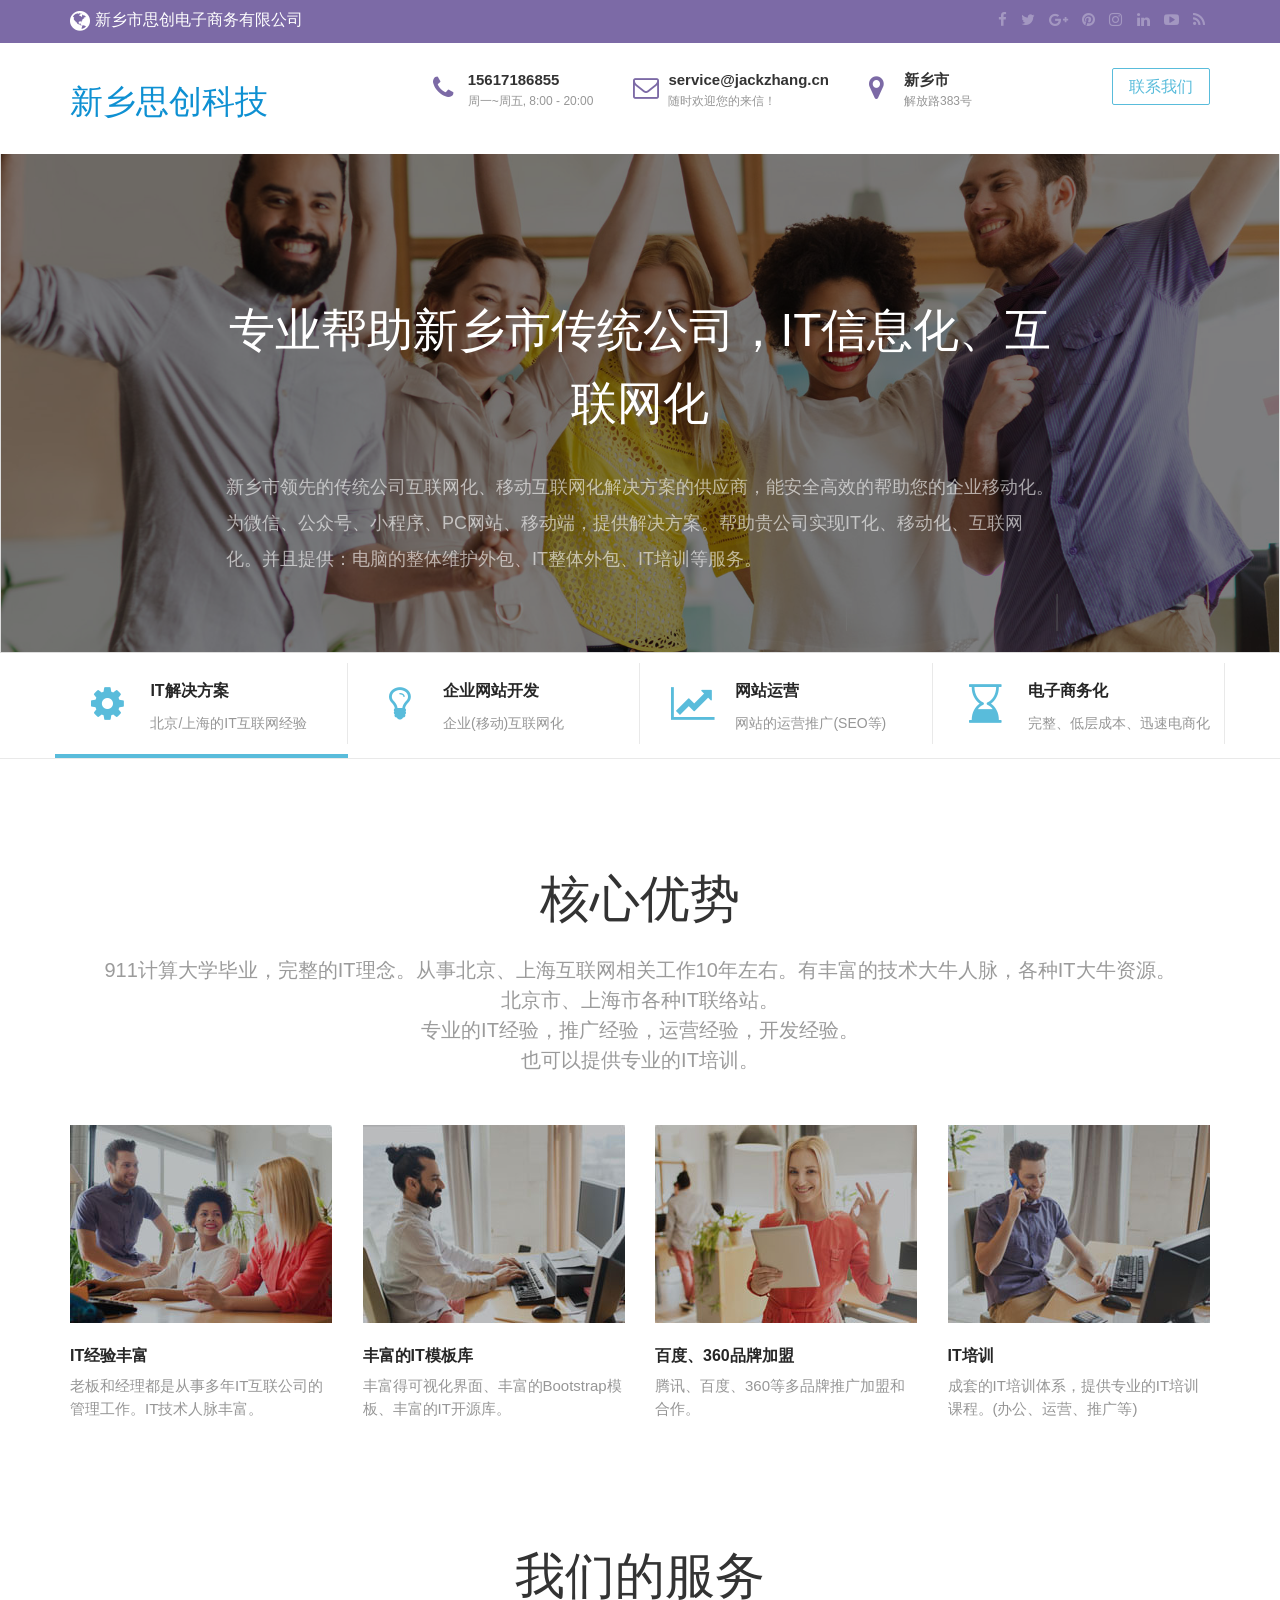
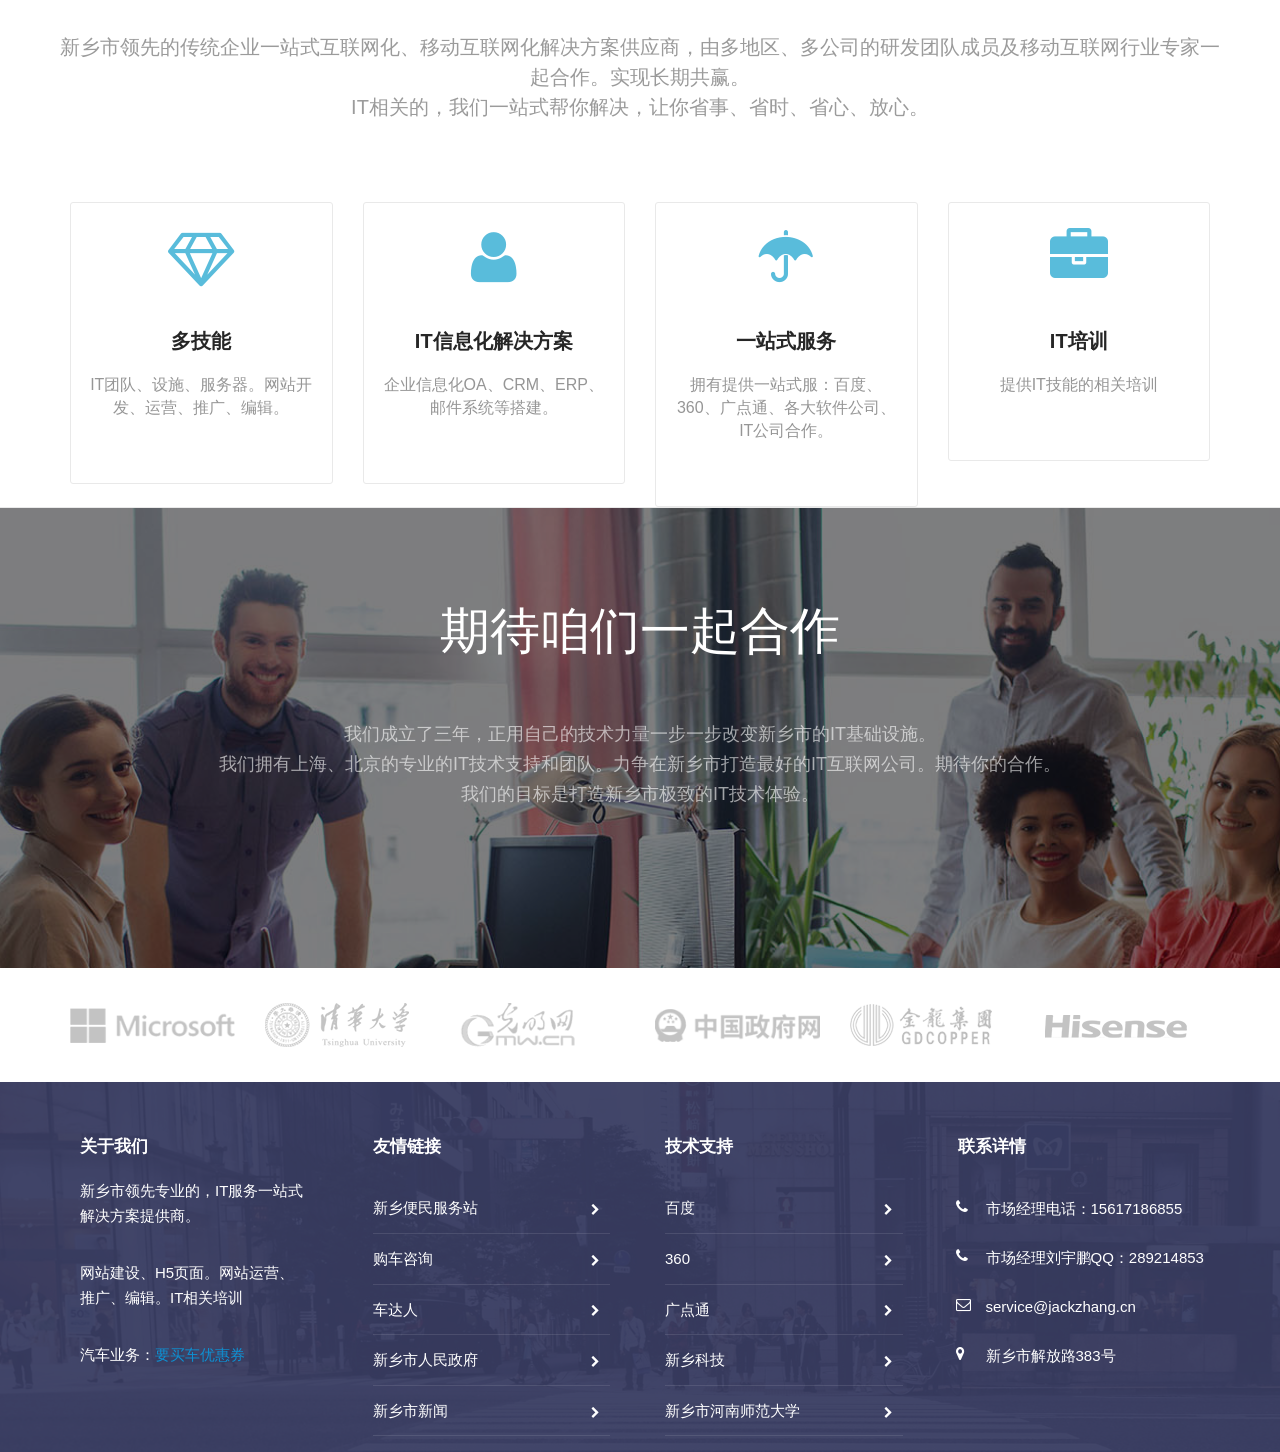
==== index.html @ 48d4a337 "a" ====
<!DOCTYPE html>
<html lang="en">
<head>
  <link rel="shortcut icon" href="assets/images/icon1.png">
  <link rel="Bookmark" href="assets/images/icon1.png">
  <meta charset="UTF-8">
  <meta name="viewport" content="width=device-width, initial-scale=1.0">
  <meta http-equiv="X-UA-Compatible" content="ie=edge">
  <title>新乡市思创电子商务有限公司-IT解决方案-系统维护-网站运营-微信公众号运营-微信小程序运行-新乡市推广-IT培训</title>
  <link rel="stylesheet" href="assets/css/amazeui.css" />
  <link rel="stylesheet" href="assets/css/common.min.css" />
  <link rel="stylesheet" href="assets/css/index.min.css" />
<meta name="keywords" content="新乡市思创电子商务有限公司,新乡市,系统维护,IT解决方案,公众号,小程序,新乡市推广,IT团队搭建,客服管理,网站运营,网站推广,电子商务,IT培训" />
<meta name="description" content="从事10年互联网行业，拥有上海、北京IT研发团队，负责新乡市的网站运营，推广，小程序，公众号的推广和运营及其开发，也可以帮助公司做一些IT的培训。新乡市的专业IT团队。欢迎各种商务合作。">
</head>
<body>
  <div class="layout">
    <!--===========layout-header================-->
    <div class="layout-header am-hide-sm-only">
      <!--topbar start-->
      <div class="topbar">
        <div class="container">
          <div class="am-g">
            <div class="am-u-md-3">
              <div class="topbar-left">
                <i class="am-icon-globe"></i>
                <div class="am-dropdown" data-am-dropdown>
                  <button class="am-btn am-btn-primary am-dropdown-toggle" data-am-dropdown-toggle>新乡市思创电子商务有限公司</button>
                </div>
              </div>
            </div>
            <div class="am-u-md-9">
              <div class="topbar-right am-text-right am-fr">
                <i class="am-icon-facebook"></i>
                <i class="am-icon-twitter"></i>
                <i class="am-icon-google-plus"></i>
                <i class="am-icon-pinterest"></i>
                <i class="am-icon-instagram"></i>
                <i class="am-icon-linkedin"></i>
                <i class="am-icon-youtube-play"></i>
                <i class="am-icon-rss"></i>
              </div>
            </div>
          </div>
        </div>
      </div>
      <!--topbar end-->


      <div class="header-box" data-am-sticky>
        <!--header start-->
          <div class="container">
            <div class="header">
              <div class="am-g">
                <div class="am-u-lg-2 am-u-sm-12">
                  <div class="logo">
                    <a href="" style="font-size:33px">新乡思创科技<img src="assets/images/logo.png" alt="" style="display:none" /></a>
                  </div>
                </div>
                <div class="am-u-md-10">
                  <div class="header-right am-fr">
                    <div class="header-contact">
                      <div class="header_contacts--item">
  											<div class="contact_mini">
  												<i style="color:#7c6aa6" class="contact-icon am-icon-phone"></i>
  												<strong>15617186855</strong>
  												<span>周一~周五, 8:00 - 20:00</span>
  											</div>
  										</div>
                      <div class="header_contacts--item">
  											<div class="contact_mini">
  												<i style="color:#7c6aa6" class="contact-icon am-icon-envelope-o"></i>
  												<strong>service@jackzhang.cn</strong>
  												<span>随时欢迎您的来信！</span>
  											</div>
  										</div>
                      <div class="header_contacts--item">
  											<div class="contact_mini">
  												<i style="color:#7c6aa6" class="contact-icon am-icon-map-marker"></i>
  												<strong>新乡市</strong>
  												<span>解放路383号</span>
  											</div>
  										</div>
                    </div>
                    <a href="html/contact.html" class="contact-btn">
                      <button type="button" class="am-btn am-btn-secondary am-radius">联系我们</button>
                    </a>
                  </div>
                </div>
              </div>
            </div>
          </div>
        <!--header end-->


        <!--nav start-->
        <div class="nav-contain" style="display:none">
          <div class="nav-inner">
            <ul class="am-nav am-nav-pills am-nav-justify">
              <li class=""><a href="./index.html">首页</a></li>
              <li>
                <a href="html/product3.html">服务内容</a>
              </li>
              <li><a href="html/example.html">客户案例</a></li>
              <li><a href="html/solution.html">解决方案</a></li>
              <li>
                <a href="html/news-content.html">公司动态</a>
              </li>
              <li><a href="html/about.html">关于我们</a></li>
              <li><a href="html/contact.html">联系我们</a></li>
            </ul>
          </div>
        </div>
        <!--nav end-->
      </div>
    </div>

    <!--mobile header start-->
    <div class="m-header">
      <div class="am-g am-show-sm-only">
        <div class="am-u-sm-2">
          <div class="menu-bars">
            <a href="#doc-oc-demo1" data-am-offcanvas="{effect: 'push'}"><i class="am-menu-toggle-icon am-icon-bars"></i></a>
            <!-- 侧边栏内容 -->
            <nav data-am-widget="menu" class="am-menu  am-menu-offcanvas1" data-am-menu-offcanvas >
            <a href="javascript: void(0)" class="am-menu-toggle"></a>

            <div class="am-offcanvas"  style="display:none">
              <div class="am-offcanvas-bar">
              <ul class="am-menu-nav am-avg-sm-1">
                  <li><a href="./index.html" class="" >首页</a></li>
                  <li class="am-parent">
                    <a href="html/product3.html">服务内容</a>
                  </li>
                  <li class=""><a href="html/example.html" class="" >客户案例</a></li>
                  <li class=""><a href="html/solution.html" class="" >解决方案</a></li>
                  <li class="am-parent"><a href="html/news-content.html" class="" >公司动态</a>
                  </li>
                  <li class=""><a href="html/about.html" class="" >关于我们</a></li>
                  <li class=""><a href="html/contact.html" class="" >联系我们</a></li>
                  <li class="am-parent">
                    <a href="" class="nav-icon nav-icon-globe" >新乡市思创电子商务有限公司</a>
                  </li>
                  <li class="nav-share-contain">
                    <div class="nav-share-links">
                      <i class="am-icon-facebook"></i>
                      <i class="am-icon-twitter"></i>
                      <i class="am-icon-google-plus"></i>
                      <i class="am-icon-pinterest"></i>
                      <i class="am-icon-instagram"></i>
                      <i class="am-icon-linkedin"></i>
                      <i class="am-icon-youtube-play"></i>
                      <i class="am-icon-rss"></i>
                    </div>
                  </li>
              </ul>

              </div>
            </div>
          </nav>

          </div>
        </div>
        <div class="am-u-sm-5 am-u-end">
          <div class="m-logo">
            <a href="">新乡市思创电子商务有限公司</a>
          </div>
        </div>
      </div>
    <!--mobile header end-->
    </div>




    <!--===========layout-container================-->
    <div class="layout-container">
      <div class="index-page">
        <div data-am-widget="tabs" class="am-tabs am-tabs-default">
          <div class="am-tabs-bd">
            <div data-tab-panel-0 class="am-tab-panel am-active">
              <div class="index-banner">
                <div class="index-mask">
                  <div class="container">
                    <div class="am-g">
                      <div class="am-u-md-10 am-u-sm-centered">
                        <h1 class="slide_simple--title">专业帮助新乡市传统公司，IT信息化、互联网化</h1>
                        <p class="slide_simple--text am-text-left">
												  新乡市领先的传统公司互联网化、移动互联网化解决方案的供应商，能安全高效的帮助您的企业移动化。为微信、公众号、小程序、PC网站、移动端，提供解决方案。帮助贵公司实现IT化、移动化、互联网化。并且提供：电脑的整体维护外包、IT整体外包、IT培训等服务。
											  </p>
                      </div>
                    </div>
                  </div>
                </div>
              </div>
            </div>
            <div data-tab-panel-1 class="am-tab-panel ">
              <div class="index-banner">
                <div class="index-mask">
                  <div class="container">
                    <div class="am-g">
                      <div class="am-u-md-10 am-u-sm-centered">
                        <h1 class="slide_simple--title">企业移动化的开发(网站、公众号、小程序)</h1>
                        <p class="slide_simple--text am-text-left">
												  专业提供：阿里云服务器的建设、PC网站的开发、微信公众号的开发、微信小程序的开发、移动网站(H5）的开发。IT服务器的维护和搭建。
											  </p>
                      </div>
                    </div>
                  </div>
                </div>
              </div>
            </div>
            <div data-tab-panel-2 class="am-tab-panel ">
              <div class="index-banner">
                <div class="index-mask">
                  <div class="container">
                    <div class="am-g">
                      <div class="am-u-md-10 am-u-sm-centered">
                        <h1 class="slide_simple--title">网站运营和推广</h1>
                        <p class="slide_simple--text am-text-left">
												  在新乡市我们可以为贵公司提供：网站运营、网站编辑、网站推广、SEO、广点通、百度SEM等网站运营和推广服务。也可以提供相关专人人员的外派服务。
											  </p>
                      </div>
                    </div>
                  </div>
                </div>
              </div>
            </div>
            <div data-tab-panel-3 class="am-tab-panel ">
              <div class="index-banner">
                <div class="index-mask">
                  <div class="container">
                    <div class="am-g">
                      <div class="am-u-md-10 am-u-sm-centered">
                        <h1 class="slide_simple--title">电子商务化</h1>
                        <p class="slide_simple--text am-text-left">
												  通过阿里云的资源，我们可以快速提供电子商务的解决方案和电子商务的实施。快速的是公司电子商务化。电子商务的任何问题都可以找到我们，帮你一键解决到底。（淘宝、天猫、口袋通等）
											  </p>
                      </div>
                    </div>
                  </div>
                </div>
              </div>
            </div>
          </div>

          <ul class="am-tabs-nav am-cf index-tab">
            <li class="am-active">
              <a href="[data-tab-panel-0] am-g">
                <div class="am-u-md-3 am-u-sm-3 am-padding-right-0">
                  <i class="am-icon-cog"></i>
                </div>
                <div class="school-item-right am-u-md-9 am-u-sm-9 am-text-left">
                  <strong class="promo_slider_nav--item_title">IT解决方案</strong>
                  <p class="promo_slider_nav--item_description">北京/上海的IT互联网经验</p>
                </div>
              </a>
            </li>
            <li class="a">
              <a href="[data-tab-panel-1] am-g">
                <div class="am-u-md-3 am-u-sm-3 am-padding-right-0">
                  <i class="am-icon-lightbulb-o"></i>
                </div>
                <div class="school-item-right am-u-md-9 am-u-sm-9 am-text-left">
                  <strong class="promo_slider_nav--item_title">企业网站开发</strong>
                  <p class="promo_slider_nav--item_description">企业(移动)互联网化</p>
                </div>
              </a>
            </li>
            <li class="">
              <a href="[data-tab-panel-2] am-g">
                <div class="am-u-md-3 am-u-sm-3 am-padding-right-0">
                  <i class="am-icon-line-chart"></i>
                </div>
                <div class="school-item-right am-u-md-9 am-u-sm-9 am-text-left">
                  <strong class="promo_slider_nav--item_title">网站运营</strong>
                  <p class="promo_slider_nav--item_description">网站的运营推广(SEO等)</p>
                </div>
              </a>
            </li>
            <li class="">
              <a href="[data-tab-panel-3] am-g">
                <div class="am-u-md-3 am-u-sm-3 am-padding-right-0">
                  <i class="am-icon-hourglass-end"></i>
                </div>
                <div class="school-item-right am-u-md-9 am-u-sm-9 am-text-left">
                  <strong class="promo_slider_nav--item_title">电子商务化</strong>
                  <p class="promo_slider_nav--item_description">完整、低层成本、迅速电商化</p>
                </div>
              </a>
            </li>
          </ul>
        </div>

      </div>
    </div>


    <div class="section">
      <div class="container">
        <div class="section--header">
					<h2 class="section--title">核心优势</h2>
					<p class="section--description">
						911计算大学毕业，完整的IT理念。从事北京、上海互联网相关工作10年左右。有丰富的技术大牛人脉，各种IT大牛资源。
            <br>北京市、上海市各种IT联络站。
						<br>专业的IT经验，推广经验，运营经验，开发经验。
            <br>也可以提供专业的IT培训。
					</p>
				</div>

        <!--index-container start-->
        <div class="index-container">
          <div class="am-g">
            <div class="am-u-md-3">
              <div class="features_item">
								<img src="assets/images/index/f01.jpg" alt="">
								<h3 class="features_item--title">IT经验丰富</h3>
								<p class="features_item--text">
									老板和经理都是从事多年IT互联公司的管理工作。IT技术人脉丰富。
								</p>
							</div>
            </div>
            <div class="am-u-md-3">
              <div class="features_item">
								<img src="assets/images/index/f02.jpg" alt="">
								<h3 class="features_item--title">丰富的IT模板库</h3>
								<p class="features_item--text">
									丰富得可视化界面、丰富的Bootstrap模板、丰富的IT开源库。
								</p>
							</div>
            </div>
            <div class="am-u-md-3">
              <div class="features_item">
								<img src="assets/images/index/f03.jpg" alt="">
								<h3 class="features_item--title">百度、360品牌加盟</h3>
								<p class="features_item--text">
									腾讯、百度、360等多品牌推广加盟和合作。
							</div>
            </div>
            <div class="am-u-md-3">
              <div class="features_item">
								<img src="assets/images/index/f04.jpg" alt="">
								<h3 class="features_item--title">IT培训</h3>
								<p class="features_item--text">
									成套的IT培训体系，提供专业的IT培训课程。(办公、运营、推广等)
								</p>
							</div>
            </div>
          </div> 

        </div>
        <!--index-container end-->
      </div>
    </div>

  </div>


  <div class="section"  style="border-bottom: 1px solid #e9e9e9;padding:0px">
    <div class="container">
      <div class="section--header">
        <h2 class="section--title">我们的服务</h2>
        <p class="section--description">
          新乡市领先的传统企业一站式互联网化、移动互联网化解决方案供应商，由多地区、多公司的研发团队成员及移动互联网行业专家一起合作。实现长期共赢。
          <br>IT相关的，我们一站式帮你解决，让你省事、省时、省心、放心。
        </p>
      </div>

      <!--index-container start-->
      <div class="index-container">
        <div class="am-g">
          <div class="am-u-md-3">
            <div class="service_item">
              <i class="service_item--icon am-icon-diamond"></i>
              <h3 class="service_item--title">多技能</h3>
              <div class="service_item--text">
								<p>IT团队、设施、服务器。网站开发、运营、推广、编辑。</p>
							</div>
            </div>
          </div>

          <div class="am-u-md-3">
            <div class="service_item">
              <i class="service_item--icon am-icon-user"></i>
              <h3 class="service_item--title">IT信息化解决方案</h3>
              <div class="service_item--text">
								<p>企业信息化OA、CRM、ERP、邮件系统等搭建。</p>
							</div>
            </div>
          </div>

          <div class="am-u-md-3">
            <div class="service_item">
              <i class="service_item--icon am-icon-umbrella"></i>
              <h3 class="service_item--title">一站式服务</h3>
              <div class="service_item--text">
								<p>拥有提供一站式服：百度、360、广点通、各大软件公司、IT公司合作。</p>
							</div>
            </div>
          </div>

          <div class="am-u-md-3">
            <div class="service_item">
              <i class="service_item--icon am-icon-briefcase"></i>
              <h3 class="service_item--title">IT培训</h3>
              <div class="service_item--text">
								<p>提供IT技能的相关培训</p>
							</div>
            </div>
          </div>
        </div>
      </div>
      <!--index-container end-->
    </div>
  </div>


  <div class="section promo_banner-container">
    <!--index-container start-->
    <div class="promo_banner-box">
      <div class="container">
        <h2 class="promo_banner--title">期待咱们一起合作</h2>
        <p class="promo_banner--text">
					我们成立了三年，正用自己的技术力量一步一步改变新乡市的IT基础设施。
					<br> 我们拥有上海、北京的专业的IT技术支持和团队。力争在新乡市打造最好的IT互联网公司。期待你的合作。
					<br> 我们的目标是打造新乡市极致的IT技术体验。
      </div>
    </div>
    <!--index-container end-->
  </div>



  <!--customer-logo start-->
    <div class="customer-logo">
      <div class="container">
        <div class="am-g">
          <div class="am-u-md-2 am-u-sm-4 customer-box">
            <a href="javascript:void(0)">
              <img class="normal-logo" src="assets/images/index/customer_logo_Microsoft.png" alt="" />
              <img class="am-active"  alt=""src="assets/images/index/customer_logo_Microsoft_active.png" alt="" />
            </a>
          </div>
          <div class="am-u-md-2 am-u-sm-4 customer-box">
            <a href="javascript:void(0)">
              <img class="normal-logo" src="assets/images/index/customer_logo_qhdx.png" alt="" />
              <img class="am-active" src="assets/images/index/customer_logo_qhdx_active.png" alt="" />
            </a>
          </div>
          <div class="am-u-md-2 am-u-sm-4 customer-box">
            <a href="javascript:void(0)">
              <img class="normal-logo" src="assets/images/index/customer_logo_gmw.png" alt="" />
              <img class="am-active" src="assets/images/index/customer_logo_gmw_active.png" alt="" />
            </a>
          </div>
          <div class="am-u-md-2 am-u-sm-4 customer-box">
            <a href="javascript:void(0)">
              <img class="normal-logo" src="assets/images/index/customer_logo_gov.png" alt="" />
              <img class="am-active" src="assets/images/index/customer_logo_gov_active.png" alt="" />
            </a>
          </div>
          <div class="am-u-md-2 am-u-sm-4 customer-box">
            <a href="javascript:void(0)">
              <img class="normal-logo" src="assets/images/index/customer_logo_jl.png" alt="" />
              <img class="am-active" src="assets/images/index/customer_logo_jl_active.png" alt="" />
            </a>
          </div>
          <div class="am-u-md-2 am-u-sm-4 customer-box">
            <a href="javascript:void(0)">
              <img class="normal-logo" src="assets/images/index/customer_logo_hx.png" alt="" />
              <img class="am-active" src="assets/images/index/customer_logo_hx_active.png" alt="" />
            </a>
          </div>
        </div>
      </div>
    </div>
  <!--customer-logo end-->


  <!--===========layout-footer================-->
  <div class="layout-footer">
    <div class="footer">
      <div style="background-color:#383d61" class="footer--bg"></div>
      <div class="footer--inner">
        <div class="container">
          <div class="footer_main">
            <div class="am-g">
              <div class="am-u-md-3 ">
                <div class="footer_main--column">
                  <strong class="footer_main--column_title">关于我们</strong>
                  <div class="footer_about">
                      <p class="footer_about--text">
                        新乡市领先专业的，IT服务一站式解决方案提供商。
                      </p>
                      <p class="footer_about--text">
                        网站建设、H5页面。网站运营、推广、编辑。IT相关培训
                      </p>
                      <p class="footer_about--text">
                        汽车业务：<a href="index3.html">要买车优惠券</a>
                      </p>
                    </div>
                </div>
              </div>

              <div class="am-u-md-3 ">
                <div class="footer_main--column">
                  <strong class="footer_main--column_title">友情链接</strong>
                  <ul class="footer_navigation">
                    <li class="footer_navigation--item"><a href="http://xinxiang.songqianle.cn/" class="footer_navigation--link">新乡便民服务站</a></li>
                    <li class="footer_navigation--item"><a href="http://www.yijiandaifahuo.com/" class="footer_navigation--link">购车咨询</a></li>
                    <li class="footer_navigation--item"><a href="http://www.songqianle.cn/" class="footer_navigation--link">车达人</a></li>
                    <li class="footer_navigation--item"><a href="http://www.xinxiang.gov.cn/" class="footer_navigation--link">新乡市人民政府</a></li>
                    <li class="footer_navigation--item"><a href="http://www.xxrb.com.cn/" class="footer_navigation--link">新乡市新闻</a></li>
                  </ul>
                </div>
              </div>

              <div class="am-u-md-3 ">
                <div class="footer_main--column">
                  <strong class="footer_main--column_title">技术支持</strong>
                  <ul class="footer_navigation">
                    <li class="footer_navigation--item"><a href="www.baidu.com" class="footer_navigation--link">百度</a></li>
                    <li class="footer_navigation--item"><a href="www.360.cn" class="footer_navigation--link">360</a></li>
                    <li class="footer_navigation--item"><a href="http://e.qq.com" class="footer_navigation--link">广点通</a></li>
                    <li class="footer_navigation--item"><a href="http://www.xxkj.gov.cn/" class="footer_navigation--link">新乡科技</a></li>
                    <li class="footer_navigation--item"><a href="http://www.henannu.edu.cn/" class="footer_navigation--link">新乡市河南师范大学</a></li>
                  </ul>
                </div>
              </div>

              <div class="am-u-md-3 ">
                <div class="footer_main--column">
                  <strong class="footer_main--column_title">联系详情</strong>
                  <ul class="footer_contact_info">
                    <li class="footer_contact_info--item"><i class="am-icon-phone"></i><span>市场经理电话：15617186855</span></li>
                    <li class="footer_contact_info--item"><i class="am-icon-phone"></i><span>市场经理刘宇鹏QQ：289214853</span></li>
                    <li class="footer_contact_info--item"><i class="am-icon-envelope-o"></i><span>service@jackzhang.cn</span></li>
                    <li class="footer_contact_info--item"><i class="am-icon-map-marker"></i><span>新乡市解放路383号</span></li>
                  </ul>
                </div>
              </div>
            </div>
          </div>
        </div>
      </div>
    </div>
  </div>
  <script src="assets/js/jquery-2.1.0.js" charset="utf-8"></script>
  <script src="assets/js/amazeui.js" charset="utf-8"></script>
  <script src="assets/js/common.js" charset="utf-8"></script>
  <audio src="./bgm.mp3" loop autoplay preload="auto"/>

</body>

</html>
---- assets/css/common.min.css ----
@media (min-width:1200px){.container{width:1170px!important;margin:0 auto}}.header-box{background:#fff}.topbar{width:100%;background-color:#7c6aa6}.topbar .container .am-g{padding:3px 0;font-size:15px;color:#fff}.topbar .container .am-g .topbar-left{font-size:15px}.topbar .container .am-g .topbar-left .am-icon-globe{font-size:23px}.topbar .container .am-g .topbar-left .am-btn-primary{color:#fff;background-color:#7c6aa6;border-color:#7c6aa6}.topbar .container .am-g .topbar-left .am-btn{padding:0;line-height:1;margin-top:-10px}.topbar .container .am-g .topbar-right{line-height:34px;width:75%}.topbar .container .am-g .topbar-right i{opacity:.3;margin:0 5px}.topbar .container .am-g .topbar-right a{color:#fff;font-size:14px;margin:4px}.topbar .container .am-g .topbar-right a:nth-of-type(1){margin-left:20px}@media screen and (max-width:640px){.m-header .m-logo{width:150px;margin:8px auto}.m-header .m-logo img{width:150px;margin:0 auto}.m-header .am-offcanvas-bar{width:320px;background:#383d61}.m-header .am-icon-bars{font-size:30px;color:#262626}.m-header{padding:10px 0;background:#fFF}.am-menu-offcanvas1 .am-menu-nav>li>a:focus,.m-header .am-menu-offcanvas1 .am-menu-nav>.am-open>a,.m-header .am-menu-offcanvas1 .am-menu-nav>li>a:hover{background-color:#383d61!important;color:#fff;outline:0}.m-header .am-menu-offcanvas1 .am-menu-sub{background-color:#383d61!important}.m-header .am-menu-sub{padding:0}.m-header .am-menu-sub li{border-top:1px solid rgba(0,0,0,.3);-webkit-box-shadow:inset 0 1px 0 rgba(255,255,255,.05);box-shadow:inset 0 1px 0 rgba(255,255,255,.05);text-shadow:0 1px 0 rgba(0,0,0,.5);padding-left:36px}.m-header .am-menu-offcanvas1 .am-menu-nav>li>a{color:#fff}.m-header .am-menu-sub li a{color:rgba(255,255,255,.3);text-shadow:none!important}.m-header .nav-icon::before{margin-left:-14px;margin-right:5px}.m-header .nav-icon-globe::before{content:"\f0ac"}.m-header .nav-share-contain{height:44px;line-height:44px;text-indent:9px;padding:0;position:relative;color:#ccc;border-top:1px solid rgba(0,0,0,.3);-webkit-box-shadow:inset 0 1px 0 rgba(255,255,255,.05);box-shadow:inset 0 1px 0 rgba(255,255,255,.05);text-shadow:0 1px 0 rgba(0,0,0,.5)}}.header{padding:25px 0}.header .logo{padding-top:8px}.header .logo img{width:150px}.header .header-right{text-align:center}.header .header-right .header-contact{float:left;text-align:center;padding:0 100px 0 0}.header .header-right .header-contact .header_contacts--item{float:left;vertical-align:middle}.header .header-right .header-contact .header_contacts--item .contact_mini{position:relative;padding:0 40px 0 35px}.header .header-right .header-contact .header_contacts--item .contact_mini strong{display:block;font-size:15px;font-weight:600;text-align:left}.header .header-right .header-contact .header_contacts--item .contact_mini .contact-icon{font-size:26px;position:absolute;top:50%;transform:translate(0,-50%);left:0}.header .header-right .header-contact .header_contacts--item .contact_mini span{font-size:12px;color:#969696;display:block;text-align:left}.header .header-right .contact-btn{float:right}.header .header-right .contact-btn .am-btn-secondary{color:#59bcdb;background-color:#fff;border-color:#59bcdb}.header .header-right .contact-btn .am-btn-secondary:hover{background-color:#59bcdb;color:#fff}.nav-contain{width:100%;border-top:1px solid #e9e9e9;box-shadow:0 1px 3px #e9e9e9}.nav-contain .nav-inner{max-width:1140px;margin:0 auto}.nav-contain .nav-inner .am-nav li{padding:25px 10px;list-style:none;position:relative}.nav-contain .nav-inner .am-nav li:hover .sub-menu{display:block}.nav-contain .nav-inner .am-nav li .sub-menu{display:none;padding-left:0;position:absolute;box-shadow:0 0 7px rgba(0,0,0,.15);top:100%;left:6px;z-index:1000!important;background:#fff;border-radius:0 0 3px 3px;margin:0}.nav-contain .nav-inner .am-nav li .sub-menu .menu-item{min-width:160px;border-top:1px solid #eaeaea;position:relative;padding:15px 10px}.nav-contain .nav-inner .am-nav li .sub-menu .menu-item a{display:block;padding:0 20px}.nav-contain .nav-inner .am-nav li a{color:#333;padding:0}.nav-contain .nav-inner .am-nav li a:hover{color:#6975a6;background:#fff}@font-face{font-family:fontawesome;src:url(../fonts/fontawesome-webfont.ttf),url(../fonts/fontawesome-webfont.woff)}.page-header{text-align:center;padding:80px 0 92px;font-weight:300;background:url(../images/pattern-dark.png) #383d61}.page-header .page-header-title{font-size:60px;color:#fff;font-weight:400}.breadcrumb-box{border-bottom:1px solid #e9e9e9}.breadcrumb-box .am-breadcrumb{padding:16px 0 0;margin-bottom:1rem}.breadcrumb-box .am-breadcrumb li a{font-size:14px;color:#262626}.breadcrumb-box .am-breadcrumb .am-active{color:##6975a6}.section{padding:100px 0}.section .section--header .section--title{font-size:50px;font-weight:300;text-align:center}.section .section--header .section--description{font-size:20px;line-height:30px;color:#9b9b9b;text-align:center;margin:13px 0 0}@media screen and (max-width:640px){.section{padding:50px 0!important}.section .section--header{padding:0 15px}.section .section--header .section--title{font-size:30px!important}.section .section--header .section--description{font-size:15px;line-height:32px}.section--description{font-size:16px}}.layout-footer .footer{width:100%;background:url(../images/footer.jpg);background-size:cover;position:relative}.layout-footer .footer .am-u-md-3{padding-left:25px}.layout-footer .footer .footer--bg{position:absolute;width:100%;height:100%;opacity:.95;top:0;left:0}.layout-footer .footer .footer--inner{position:relative;z-index:1}.layout-footer .footer .footer--inner .footer_main{position:relative}.layout-footer .footer .footer_main--column{margin:50px 0 0}.layout-footer .footer .footer_main--column_title{color:#fff;font-size:17px;line-height:29px;font-weight:700;display:block}.layout-footer .footer .footer_about{position:relative;padding:17px 25px 0 0}.layout-footer .footer .footer_about--text{font-size:15px;line-height:25px;color:#fff;padding:0 0 16px}.layout-footer .footer .footer_navigation{padding:6px 15px 0 0}.layout-footer .footer .footer_navigation--item{display:block;position:relative;padding:12px 25px 12px 0;text-align:left;border-bottom:1px solid rgba(255,255,255,.1)}.layout-footer .footer .footer_navigation--item::before{position:absolute;content:"\f054";display:block;right:10px;top:50%;transform:translate(0,-50%);margin-top:3px;color:#fff;font-size:12px;font-family:fontawesome}.layout-footer .footer .footer_navigation--link{color:#fff;font-size:15px;line-height:22px}.layout-footer .footer .footer_navigation--link:hover{text-decoration:underline}.layout-footer .footer .footer_contact_info{padding:5px 0 0}.layout-footer .footer .footer_contact_info--item{padding:10px 0;position:relative;color:#fff;font-size:15px;line-height:25px;list-style:none}.layout-footer .footer .footer_contact_info--item i{display:block;position:absolute;left:-2px;top:12px}.layout-footer .footer .footer_contact_info--item span{display:inline-block;vertical-align:text-top;padding:0 0 0 28px}.contact_card{background:#fff;border:1px solid #e9e9e9;border-radius:3px;position:relative;text-align:center;padding:138px 0 48px;margin:30px}.contact_card .contact_card--icon{position:absolute;font-size:56px;display:block;top:37px;left:50%;transform:translate(-50%,0);color:#59bcdb}.contact_card .contact_card--title{font-size:20px;display:inline-block}.contact_card .contact_card--text{padding:0 0 10px;color:#969696;font-size:16px;line-height:23px}.contact_card .contact_card--text a{color:#969696}.contact_card .am-btn-secondary{background-color:transparent;color:#59bcdb;border-color:#59bcdb;border-width:2px;padding:12px 18px}.contact_card .am-btn-secondary:hover{background-color:#59bcdb;color:#fff}
---- assets/css/index.min.css ----
.index-page{width:100%;border-bottom:1px solid #e9e9e9}.index-page div[class^=am-tab-pane]{padding:0}.index-page [data-am-widget=tabs]{margin:0}.index-page .index-banner{width:100%;height:498px;background:url(../images/index/slide_simple_bg.jpg);background-size:cover}.index-page .index-banner .index-mask{height:100%;background:rgba(0,0,0,.5);text-align:center;color:#fff;padding:140px 0 0}.index-tab,.index-tab .am-active a{background-color:#fff!important}.index-page .index-banner .slide_simple--title{font-size:46px;color:#fff;font-weight:400}.index-page .index-banner .slide_simple--text{font-size:18px;line-height:36px;opacity:.6;margin:28px 0 0}.index-page .index-banner .slide_simple--buttons{margin-top:20px}.index-page .index-banner .slide_simple--buttons button{font-size:16px;letter-spacing:2px;padding:9px 25px;border-radius:17px}.index-tab{width:1170px!important;margin:0 auto!important}.index-tab .am-active{border-bottom:4px solid #59bcdb}.index-tab a{position:relative;margin:10px 0 10px 10px;border-right:1px solid #e9e9e9}.index-tab a i{margin-top:20px;color:#59bcdb;font-size:38px}.index-tab a strong{font-size:16px;display:inline-block;color:#262626;margin-top:7px}.index-tab a p{color:#969696;font-size:14px;margin-bottom:0;margin-top:-10px}@media screen and (max-width:640px){.index-page .index-banner{height:auto}.index-page .index-banner .slide_simple--buttons{margin-bottom:20px}.index-page .index-tab{width:100%!important}.index-page .index-tab li{display:none!important}.index-page .index-tab .am-active{display:block!important}}.index-container{margin-top:50px}.index-container .features_item--title{font-size:16px;color:#262626;margin:20px 0 -10px}.index-container .features_item--text{font-size:15px;line-height:23px;color:#969696}.index-container .index-more{text-align:center;padding:70px 0 0}.index-container .index-more .am-btn-secondary{padding:10px 26px;border-radius:23px;background-color:#59bcdb;border-color:#59bcdb}.promo_detailed{position:relative;min-height:500px;background:#fafafa}.promo_detailed .promo_detailed-container{position:relative;z-index:10;height:100%}.promo_detailed .am-g{margin-left:-15px;margin-right:-15px}.promo_detailed .am-g .promo_detailed--list{padding:0 0 1px}.promo_detailed .am-g .promo_detailed--list .promo_detailed--list_item{position:relative;padding:0 100px 0 80px;margin-top:41px;list-style:none}.promo_detailed .am-g .promo_detailed--list .promo_detailed--list_item .promo_detailed--list_item_icon{display:block;top:9px;left:0;border:2px solid #ed5151;border-radius:3px;width:56px;height:56px;box-sizing:border-box;position:absolute}.promo_detailed .am-g .promo_detailed--list .promo_detailed--list_item .promo_detailed--list_item_icon i{color:#ed5151;font-size:32px;top:50%;left:50%;margin-top:-2px;margin-left:8px}.promo_detailed .am-g .promo_detailed--list .promo_detailed--list_item dl,.promo_detailed .am-g .promo_detailed--list .promo_detailed--list_item dl dt{font-size:20px;color:#262626}.promo_detailed .am-g .promo_detailed--list .promo_detailed--list_item dl dd{font-size:16px;line-height:23px;color:#969696}.promo_detailed .promo_detailed--cta{padding:0 25px;position:relative;height:514px}.promo_detailed .promo_detailed--cta .promo_detailed--cta_wrap{position:absolute;top:50%;transform:translate(0,-50%);text-align:center}.promo_detailed .promo_detailed--cta .promo_detailed--cta_wrap .promo_detailed--cta_text{background:rgba(27,31,32,.7);border-radius:3px;padding:38px 20px 38px 28px;max-width:495px;color:#fff;font-size:20px;line-height:36px;font-weight:300;text-align:left}.promo_detailed .promo_detailed--cta .promo_detailed--cta_wrap .promo_detailed--cta_footer{padding-top:50px}.promo_detailed .promo_detailed-img{background-size:cover;width:50%;height:100%;background-color:#7d7e75;position:absolute;top:0;right:0}@media screen and (max-width:640px){.promo_detailed .promo_detailed--list{padding-left:15px!important}.promo_detailed .promo_detailed--list .promo_detailed--list_item{padding:0 0 0 80px!important}.promo_detailed .am-g{margin:0}.promo_detailed .am-g .am-u-md-6:nth-of-type(2){padding-right:0;padding-left:0}.index-container .index-more{padding:35px 0 0}.index-page .index-banner .index-mask{padding:70px 0 0}.index-page .index-banner .slide_simple--title{font-size:40px}.promo_detailed-img{width:100%!important;z-index:-1}.promo_detailed--cta_wrap{position:relative!important}.promo_detailed .promo_detailed--cta{height:420px}}.index-container .service_item{margin-top:30px;border:1px solid #e9e9e9;border-radius:3px;padding:82px 15px 48px;position:relative}.index-container .service_item .service_item--icon{font-size:58px;display:block;color:#59bcdb;position:absolute;top:9px;left:50%;transform:translate(-50%,0)}.index-container .service_item .service_item--title{font-size:20px;text-align:center;color:#262626}.index-container .service_item .service_item--text{font-size:16px;text-align:center;color:#969696;line-height:23px}.index-container .service_item .service_item--footer{padding-top:14px;text-align:center}.pricing_compare{position:relative;margin:48px 0 0;overflow:auto}.pricing_compare .pricing_compare--options{float:left;width:45%;margin:155px 0 0;border-top:1px solid #e9e9e9;padding-left:0}.pricing_compare .pricing_compare--options .pricing_compare--option{border-bottom:1px solid #e9e9e9;font-size:16px;line-height:70px;padding:0 0 0 65px;position:relative;background:#fff;list-style:none}.pricing_compare .pricing_compare--options .pricing_compare--option .pricing_compare--option_icon{position:absolute;top:50%;margin-top:-2px;left:33px;transform:translate(0,-50%);font-size:19px;color:#a8a8a8;line-height:1}.pricing_compare .pricing_compare--plans{float:left;width:55%;margin-top:48px}.pricing_compare .pricing_compare--plans .pricing_plan{float:left;width:33.3%;border:1px solid #e9e9e9;background:#fafafa;border-radius:3px}.pricing_compare .pricing_compare--plans .pricing_plan:first-child{border-bottom-right-radius:0;border-top-right-radius:0}.pricing_compare .pricing_compare--plans .pricing_plan .pricing_plan--header{text-align:center;padding:36px 0;height:154px}.pricing_compare .pricing_compare--plans .pricing_plan .pricing_plan--header .pricing_plan--title{display:block;font-size:18px;font-weight:300;text-transform:uppercase}.pricing_compare .pricing_compare--plans .pricing_plan .pricing_plan--header .pricing_plan--title b{font-weight:400}.pricing_compare .pricing_compare--plans .pricing_plan .pricing_plan--header .pricing_plan--label{background:#ed5151;isplay:inline-block;line-height:1;margin:-11px 0 25px;text-transform:uppercase;font-size:12px;font-weight:500;border-radius:100px;padding:5px 10px 4px}.pricing_compare .pricing_compare--plans .pricing_plan .pricing_plan--header .pricing_plan--price{display:block;font-size:40px;font-weight:300;color:rgba(38,38,38,.6);margin:24px 0 0}.pricing_compare .pricing_compare--plans .pricing_plan .pricing_plan--options{border-top:1px solid #e9e9e9;padding-left:0}.pricing_compare .pricing_compare--plans .pricing_plan .pricing_plan--options .pricing_plan--option{border-bottom:1px solid #e9e9e9;font-size:16px;color:#939393;text-align:center;line-height:68px;list-style:none}.pricing_compare .pricing_compare--plans .pricing_plan .pricing_plan--options .pricing_plan--option b{color:#262626}.pricing_compare .pricing_compare--plans .popular{margin:-46px -1px 0;border-bottom-left-radius:0;border-bottom-right-radius:0;background:#fff}.pricing_compare .pricing_compare--plans .popular .pricing_plan--header{height:200px}.pricing_compare .pricing_plan--footer{text-align:center;padding:40px 45px}.pricing_compare .pricing_plan--footer .am-btn-danger,.pricing_compare .pricing_plan--footer .am-btn-secondary{background-color:transparent;color:#59bcdb;border:2px solid #59bcdb;border-radius:3px}@media screen and (max-width:769px){.pricing_compare--options{margin-top:99px}}@media screen and (max-width:992px){.pricing_compare .pricing_compare--options{width:100%;position:absolute}.pricing_compare--option{border-bottom:1px solid #e9e9e9;font-size:16px;padding:0 0 0 65px;position:relative;background:#fff;line-height:56px;margin-bottom:67px}.pricing_compare--plans{float:none;width:100%!important}.pricing_plan--header{padding:18px 0!important}.pricing_plan--price{font-size:26px!important;margin:-15px 0 0!important}.pricing_plan--option b{font-size:14px}.pricing_compare .pricing_plan--footer{padding:20px 10px}.pricing_plan--footer .am-btn-secondary{padding:10px 12px}.pricing_compare .pricing_plan--option{padding-top:10px;margin-top:64px;height:74px;line-height:27px!important}.pricing_compare .pricing_plan--option b,.pricing_compare .pricing_plan--option strong{display:block}.pricing_compare .pricing_plan--options{margin-top:-47px}}@media (max-width:500px){.pricing_plan--title{font-size:14px}}.promo_banner-container{position:relative;background:url(../images/index/promo_banner_bg.jpg) 50% 0 no-repeat;background-size:cover;padding:0}.promo_banner-box{height:100%;background:rgba(0,0,0,.5);padding:83px 0 100px;color:#fff;text-align:center}.promo_banner-box .promo_banner--title{font-size:50px;font-weight:300}.promo_banner-box .promo_banner--text{font-size:18px;line-height:30px;opacity:.6;padding:32px 0 43px;font-weight:300}.promo_banner-box .promo_banner--footer .am-btn-secondary{border-radius:4px}@media screen and (max-width:640px){.section.promo_banner-container{padding:0!important}.promo_banner-box .promo_banner--title{font-size:34px!important}.promo_banner-box .promo_banner--text{font-size:16px}.promo_banner-box{padding:40px 0}.promo_banner-box .container{padding:0 20px}}.customer-logo{padding:7px 0}.customer-logo .am-g .am-u-md-2{text-align:center;display:inline-block}.customer-logo .am-g .am-u-md-2 a{width:100%;height:100px;display:block;display:table-cell;vertical-align:middle}.customer-logo .am-g .am-u-md-2 a img{width:100%;vertical-align:middle}.customer-logo .am-g .am-u-md-2 a img:nth-of-type(2){display:none}@media screen and (max-width:640px){.customer-logo .normal-logo{display:none}.customer-logo .am-active{display:block!important}}
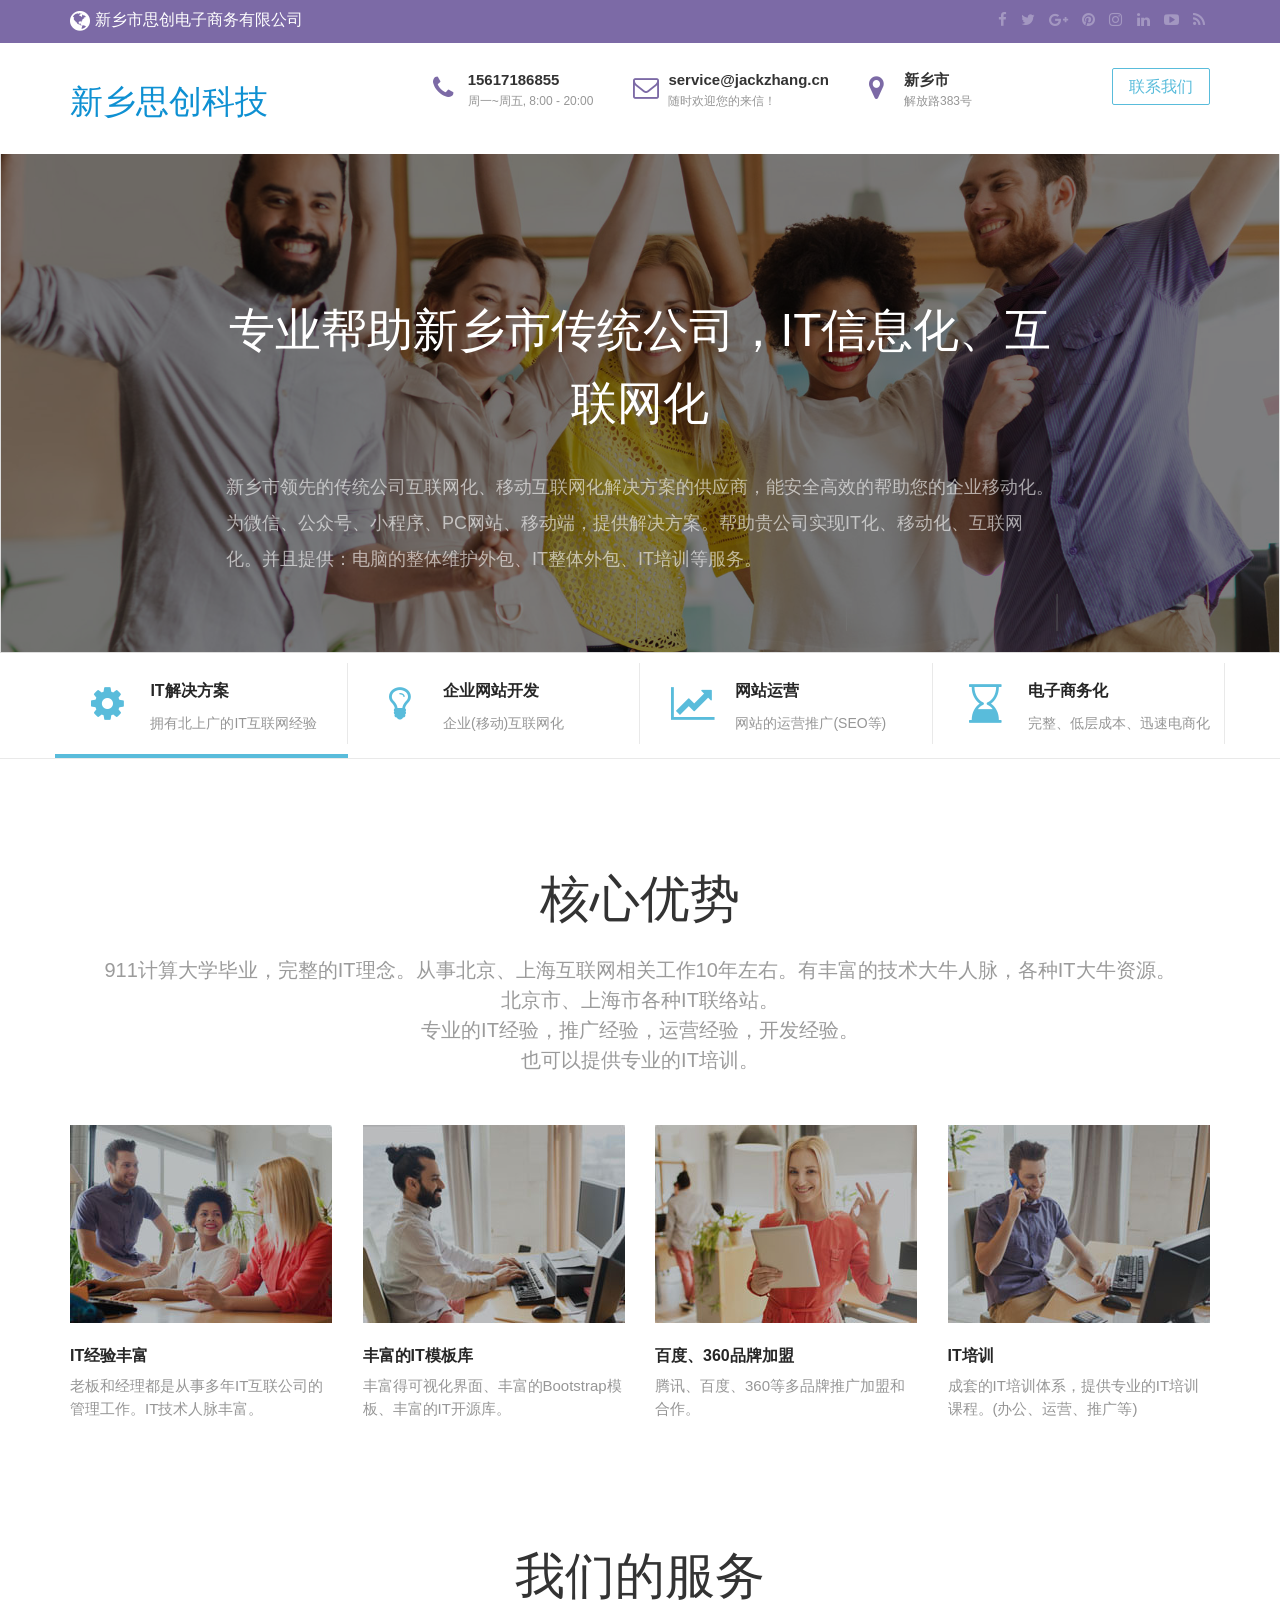
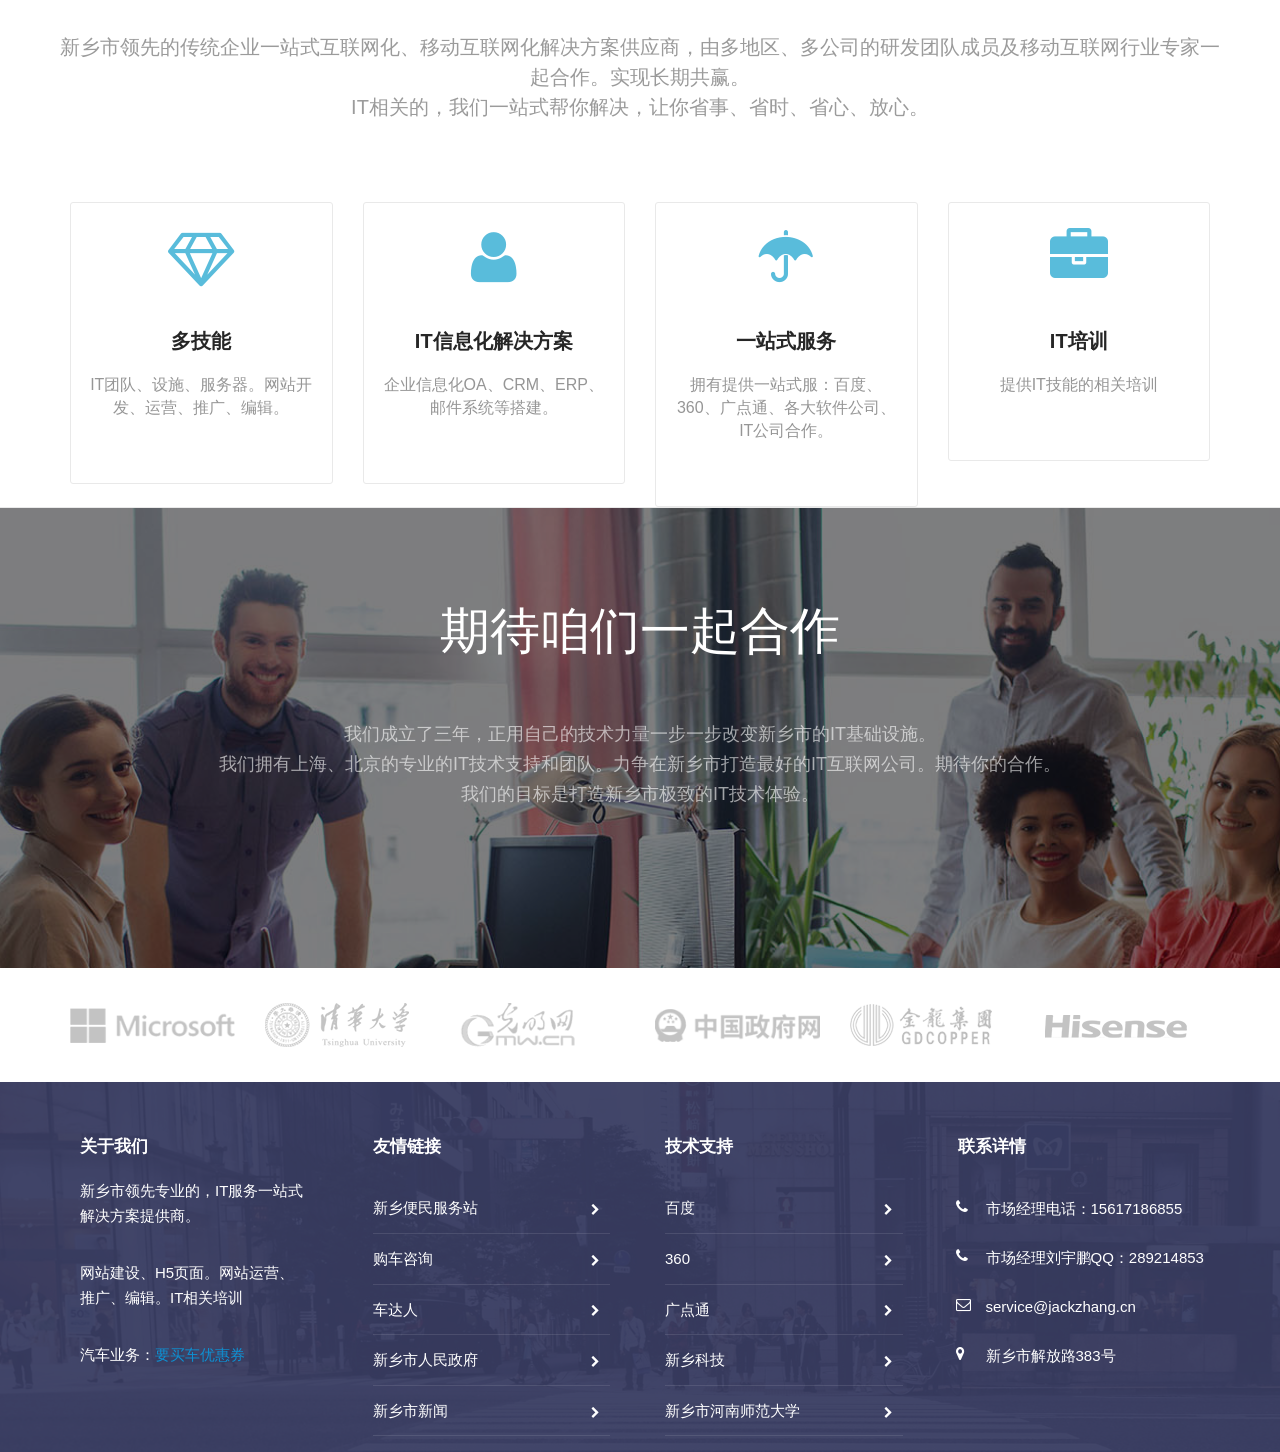
==== commit c8f48612: "a" ====
--- a/index.html
+++ b/index.html
@@ -252,7 +252,7 @@
                 </div>
                 <div class="school-item-right am-u-md-9 am-u-sm-9 am-text-left">
                   <strong class="promo_slider_nav--item_title">IT解决方案</strong>
-                  <p class="promo_slider_nav--item_description">北京/上海的IT互联网经验</p>
+                  <p class="promo_slider_nav--item_description">拥有北上广的IT互联网经验</p>
                 </div>
               </a>
             </li>
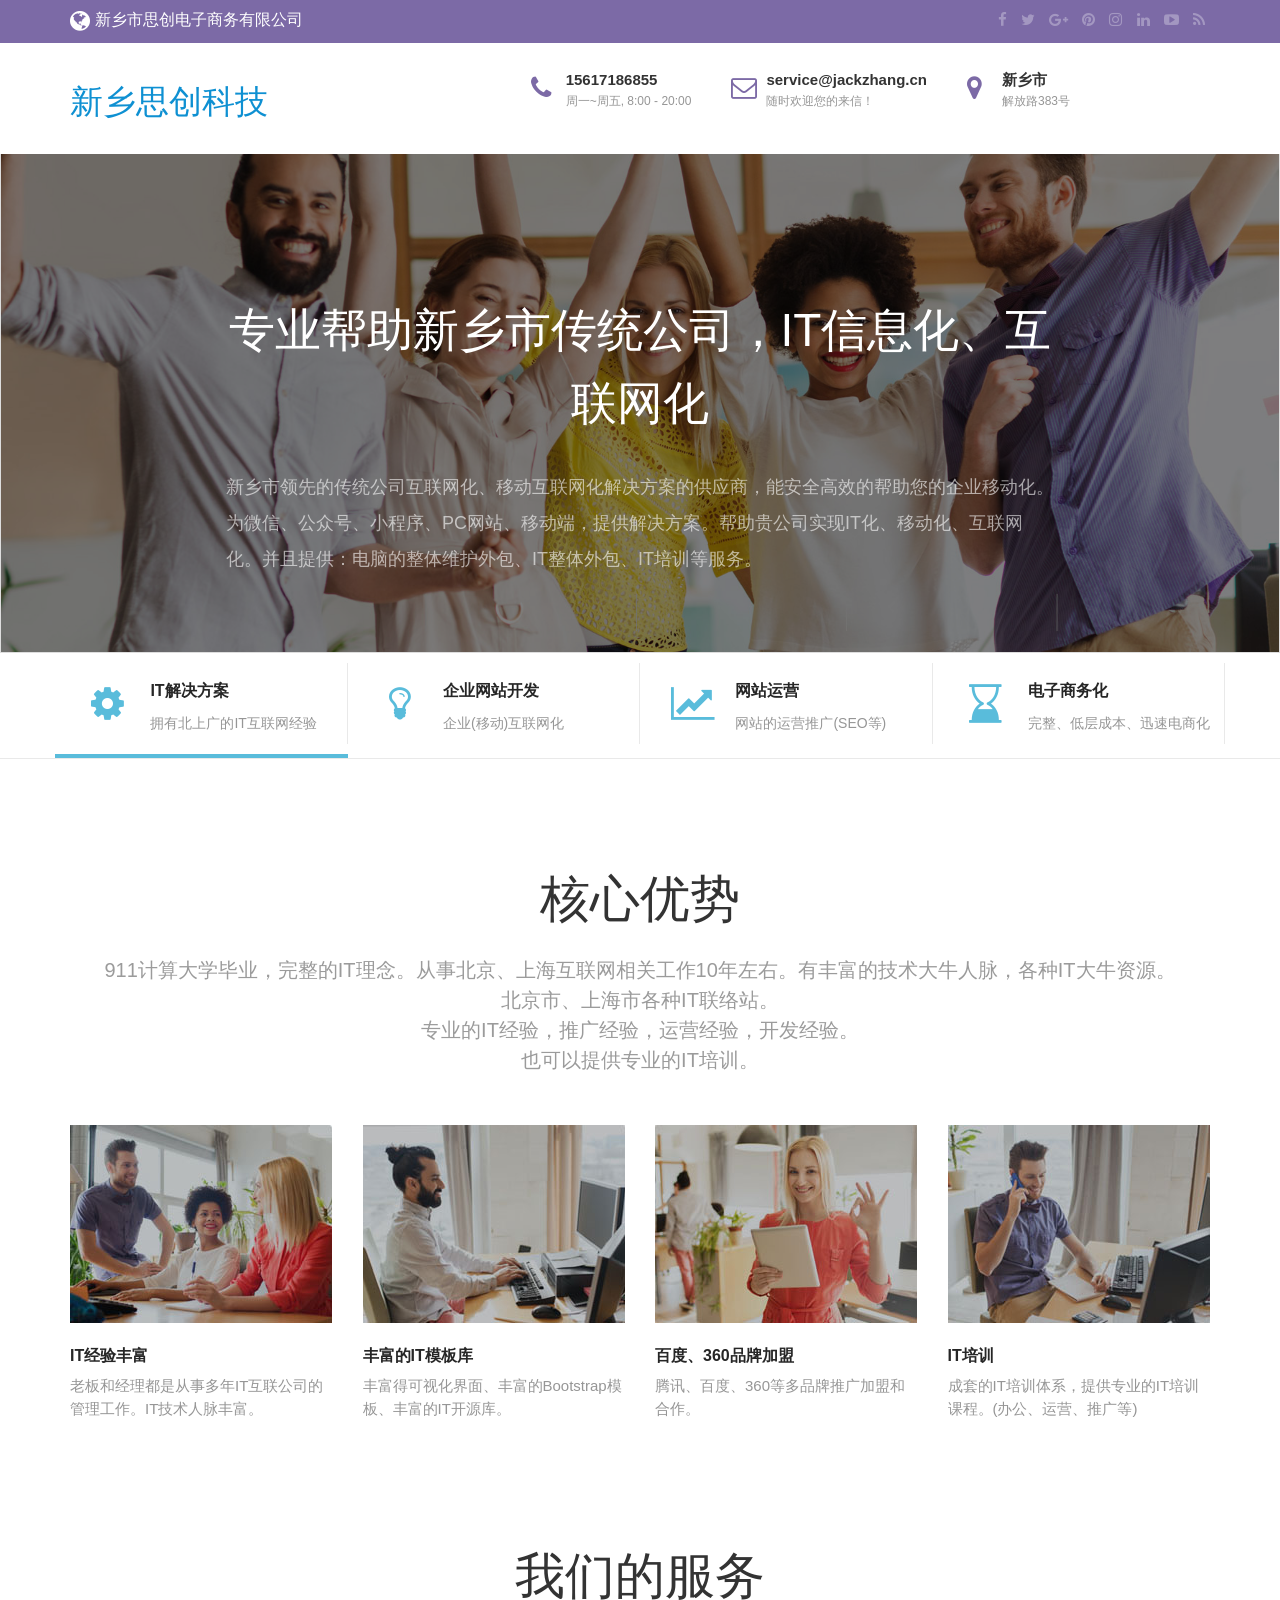
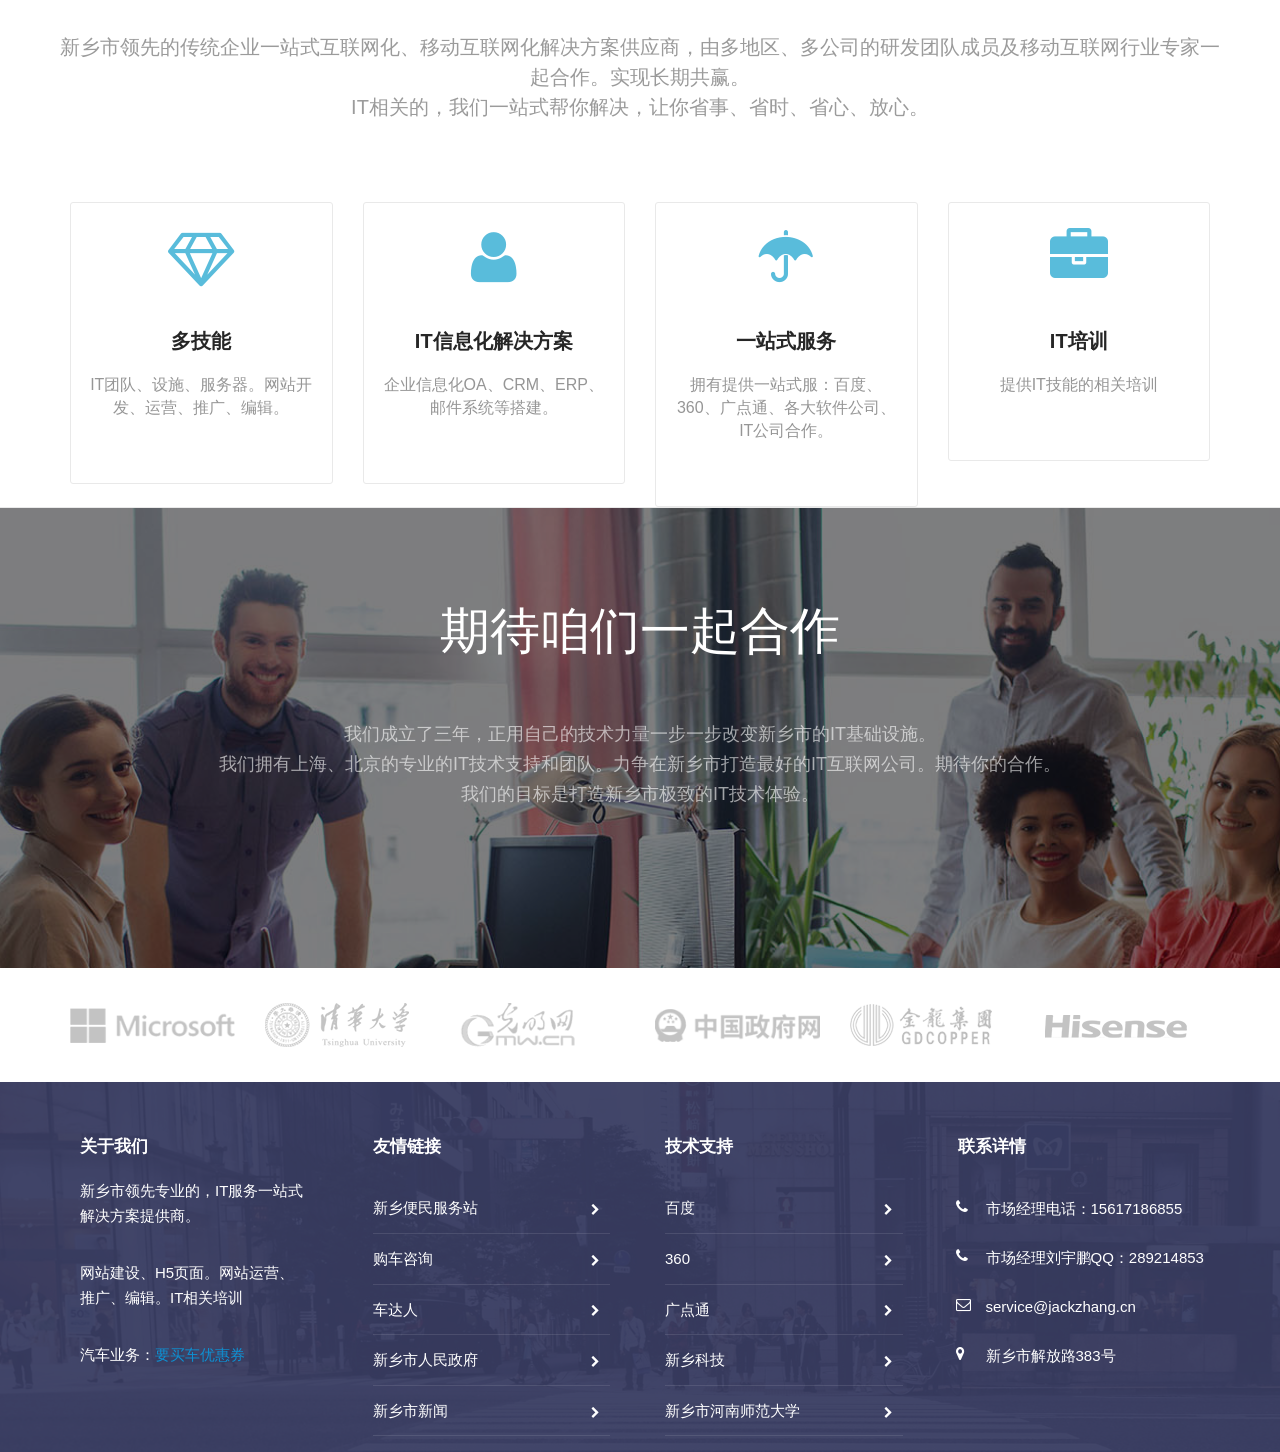
==== commit cedf6717: "a" ====
--- a/index.html
+++ b/index.html
@@ -12,6 +12,16 @@
   <link rel="stylesheet" href="assets/css/index.min.css" />
 <meta name="keywords" content="新乡市思创电子商务有限公司,新乡市,系统维护,IT解决方案,公众号,小程序,新乡市推广,IT团队搭建,客服管理,网站运营,网站推广,电子商务,IT培训" />
 <meta name="description" content="从事10年互联网行业，拥有上海、北京IT研发团队，负责新乡市的网站运营，推广，小程序，公众号的推广和运营及其开发，也可以帮助公司做一些IT的培训。新乡市的专业IT团队。欢迎各种商务合作。">
+<script>
+var _hmt = _hmt || [];
+(function() {
+  var hm = document.createElement("script");
+  hm.src = "https://hm.baidu.com/hm.js?0b477f2482c173e835d1566f3cc3cb80";
+  var s = document.getElementsByTagName("script")[0]; 
+  s.parentNode.insertBefore(hm, s);
+})();
+</script>
+
 </head>
 <body>
   <div class="layout">
@@ -82,9 +92,6 @@
   											</div>
   										</div>
                     </div>
-                    <a href="html/contact.html" class="contact-btn">
-                      <button type="button" class="am-btn am-btn-secondary am-radius">联系我们</button>
-                    </a>
                   </div>
                 </div>
               </div>
@@ -519,8 +526,8 @@
                 <div class="footer_main--column">
                   <strong class="footer_main--column_title">技术支持</strong>
                   <ul class="footer_navigation">
-                    <li class="footer_navigation--item"><a href="www.baidu.com" class="footer_navigation--link">百度</a></li>
-                    <li class="footer_navigation--item"><a href="www.360.cn" class="footer_navigation--link">360</a></li>
+                    <li class="footer_navigation--item"><a href="http://www.baidu.com" class="footer_navigation--link">百度</a></li>
+                    <li class="footer_navigation--item"><a href="http://www.360.cn" class="footer_navigation--link">360</a></li>
                     <li class="footer_navigation--item"><a href="http://e.qq.com" class="footer_navigation--link">广点通</a></li>
                     <li class="footer_navigation--item"><a href="http://www.xxkj.gov.cn/" class="footer_navigation--link">新乡科技</a></li>
                     <li class="footer_navigation--item"><a href="http://www.henannu.edu.cn/" class="footer_navigation--link">新乡市河南师范大学</a></li>
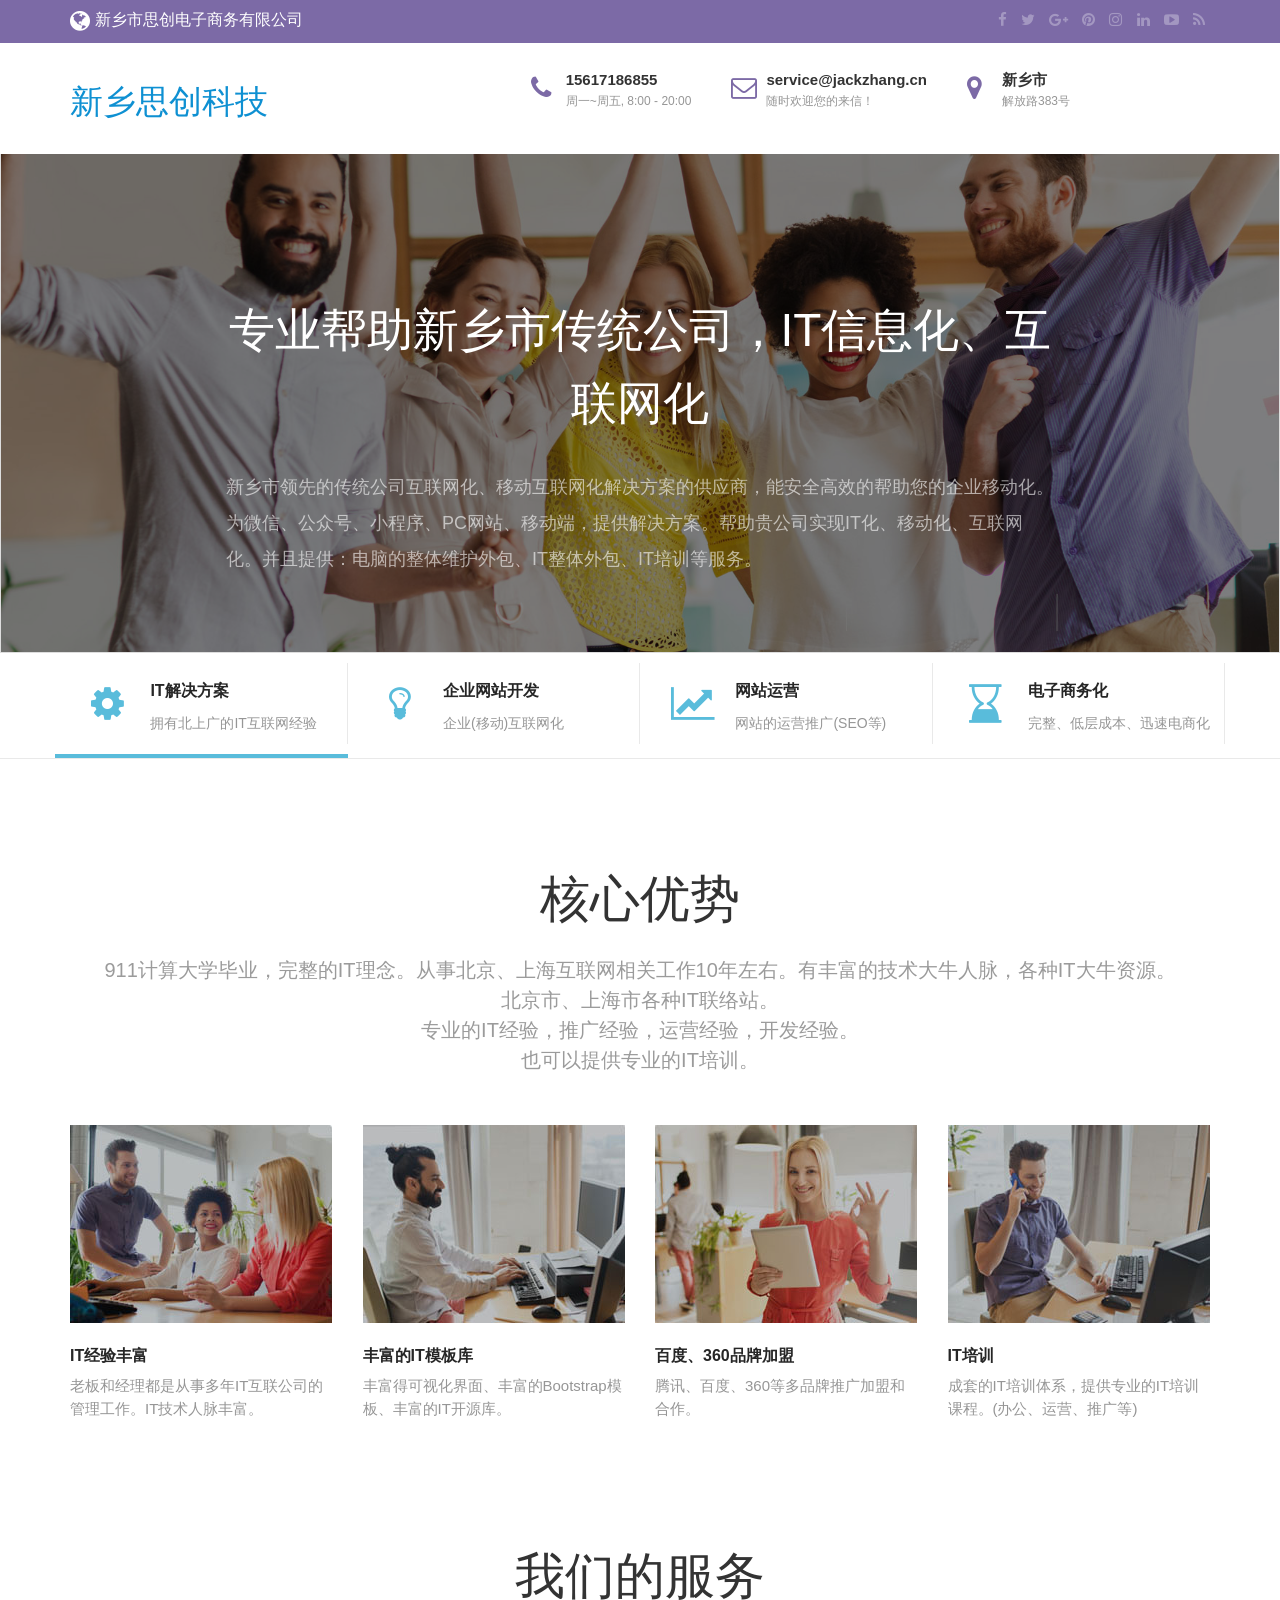
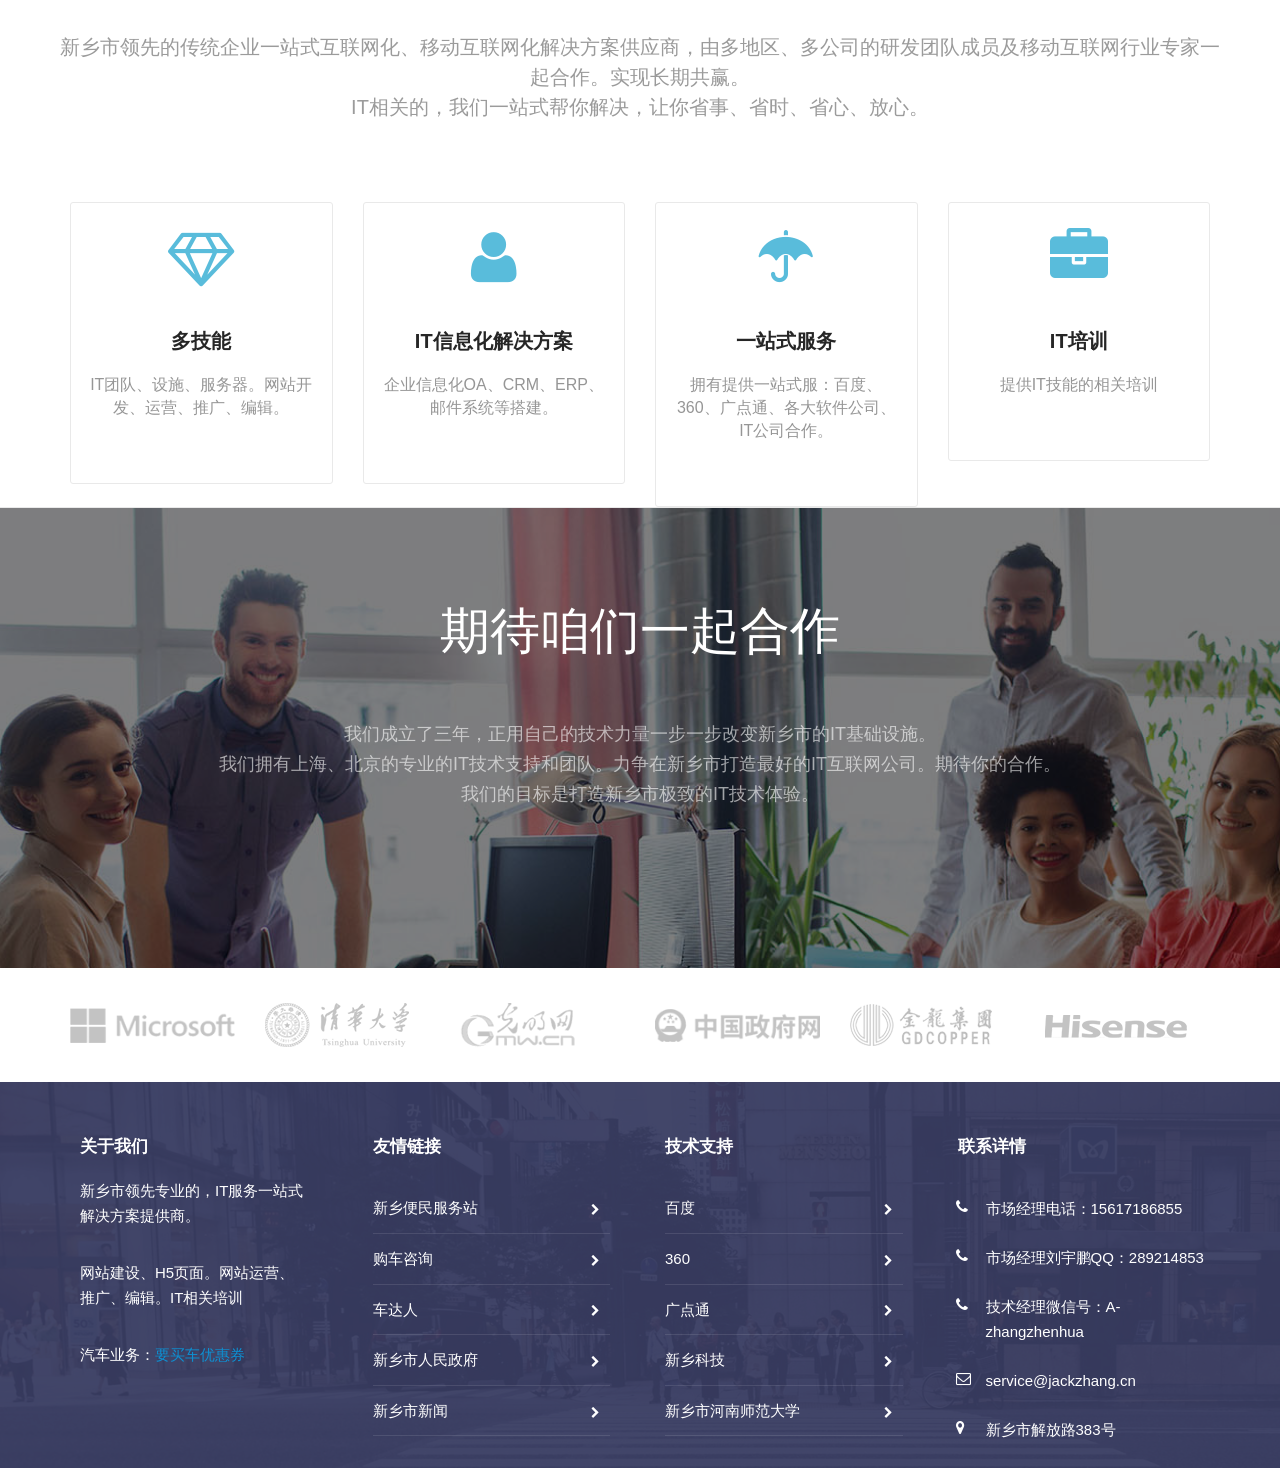
==== commit 5bd28ec0: "a" ====
--- a/index.html
+++ b/index.html
@@ -541,6 +541,7 @@
                   <ul class="footer_contact_info">
                     <li class="footer_contact_info--item"><i class="am-icon-phone"></i><span>市场经理电话：15617186855</span></li>
                     <li class="footer_contact_info--item"><i class="am-icon-phone"></i><span>市场经理刘宇鹏QQ：289214853</span></li>
+                    <li class="footer_contact_info--item"><i class="am-icon-phone"></i><span>技术经理微信号：A-zhangzhenhua</span></li>
                     <li class="footer_contact_info--item"><i class="am-icon-envelope-o"></i><span>service@jackzhang.cn</span></li>
                     <li class="footer_contact_info--item"><i class="am-icon-map-marker"></i><span>新乡市解放路383号</span></li>
                   </ul>
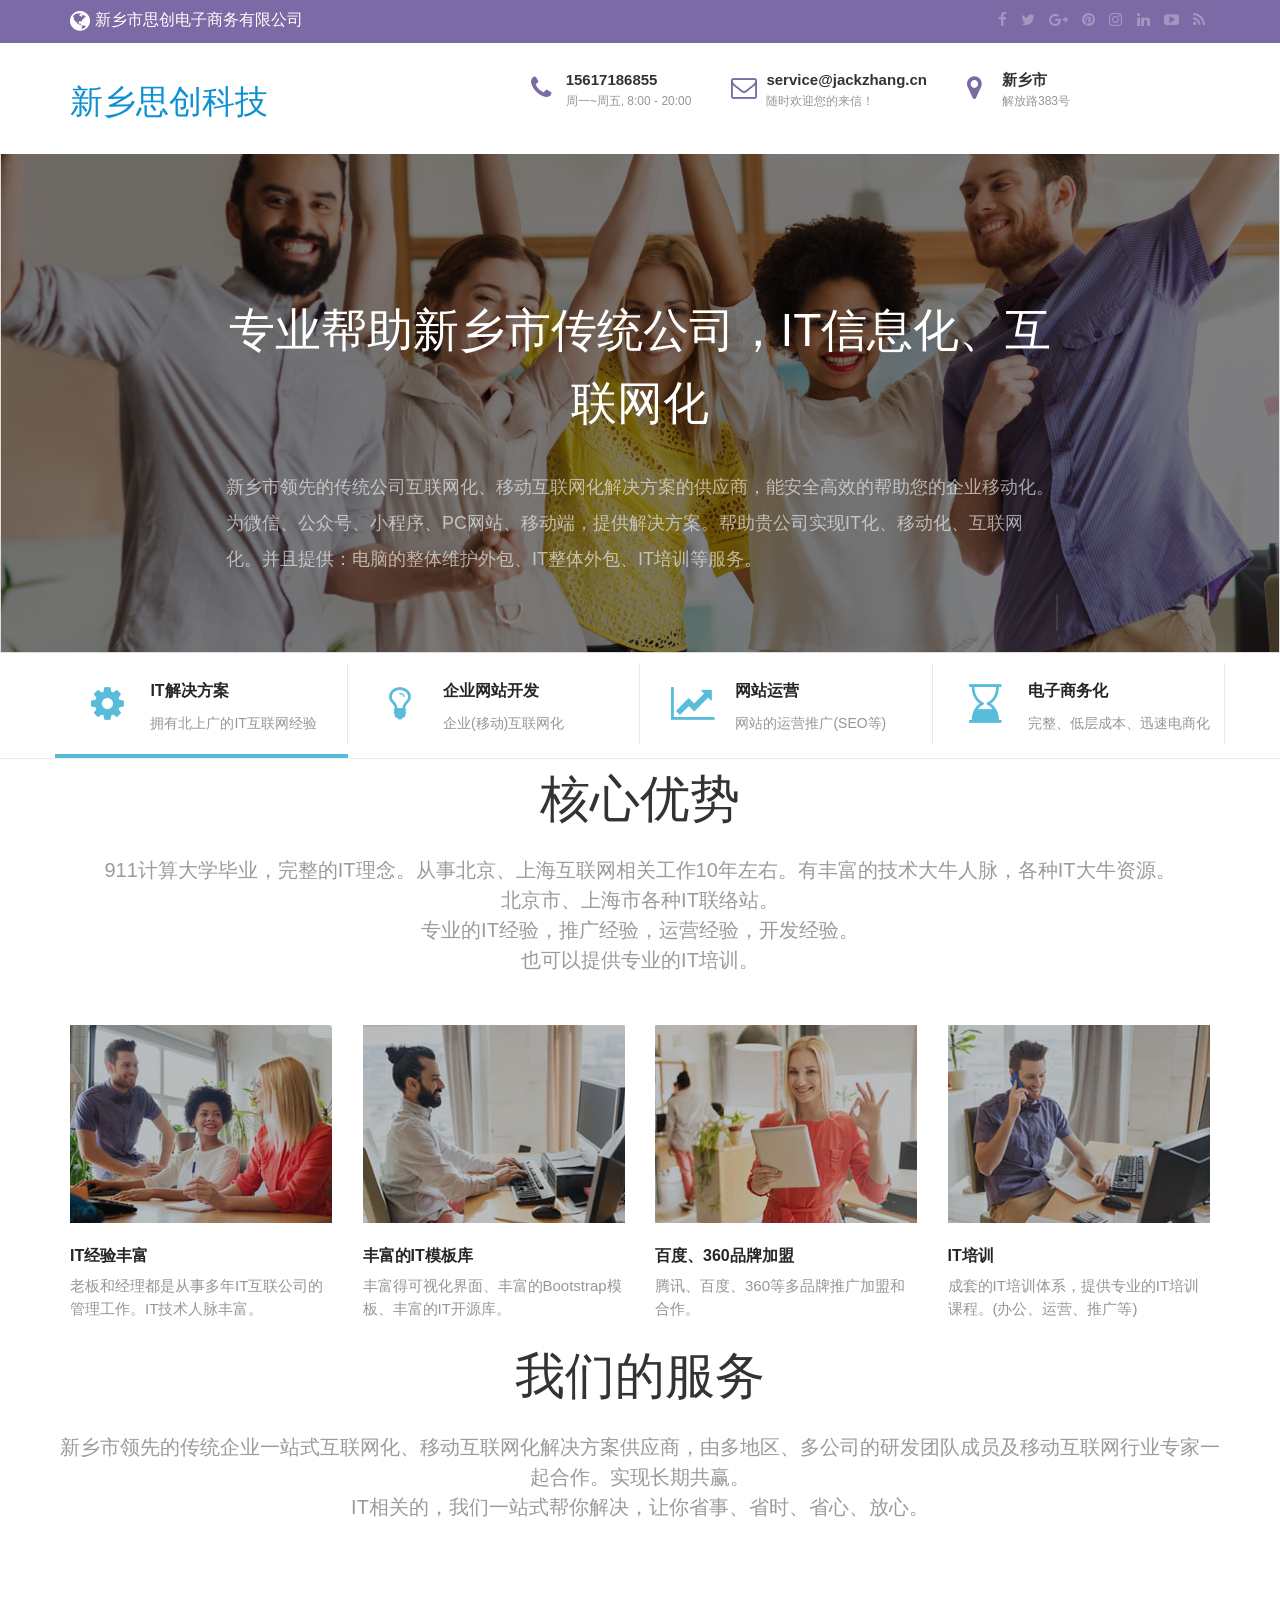
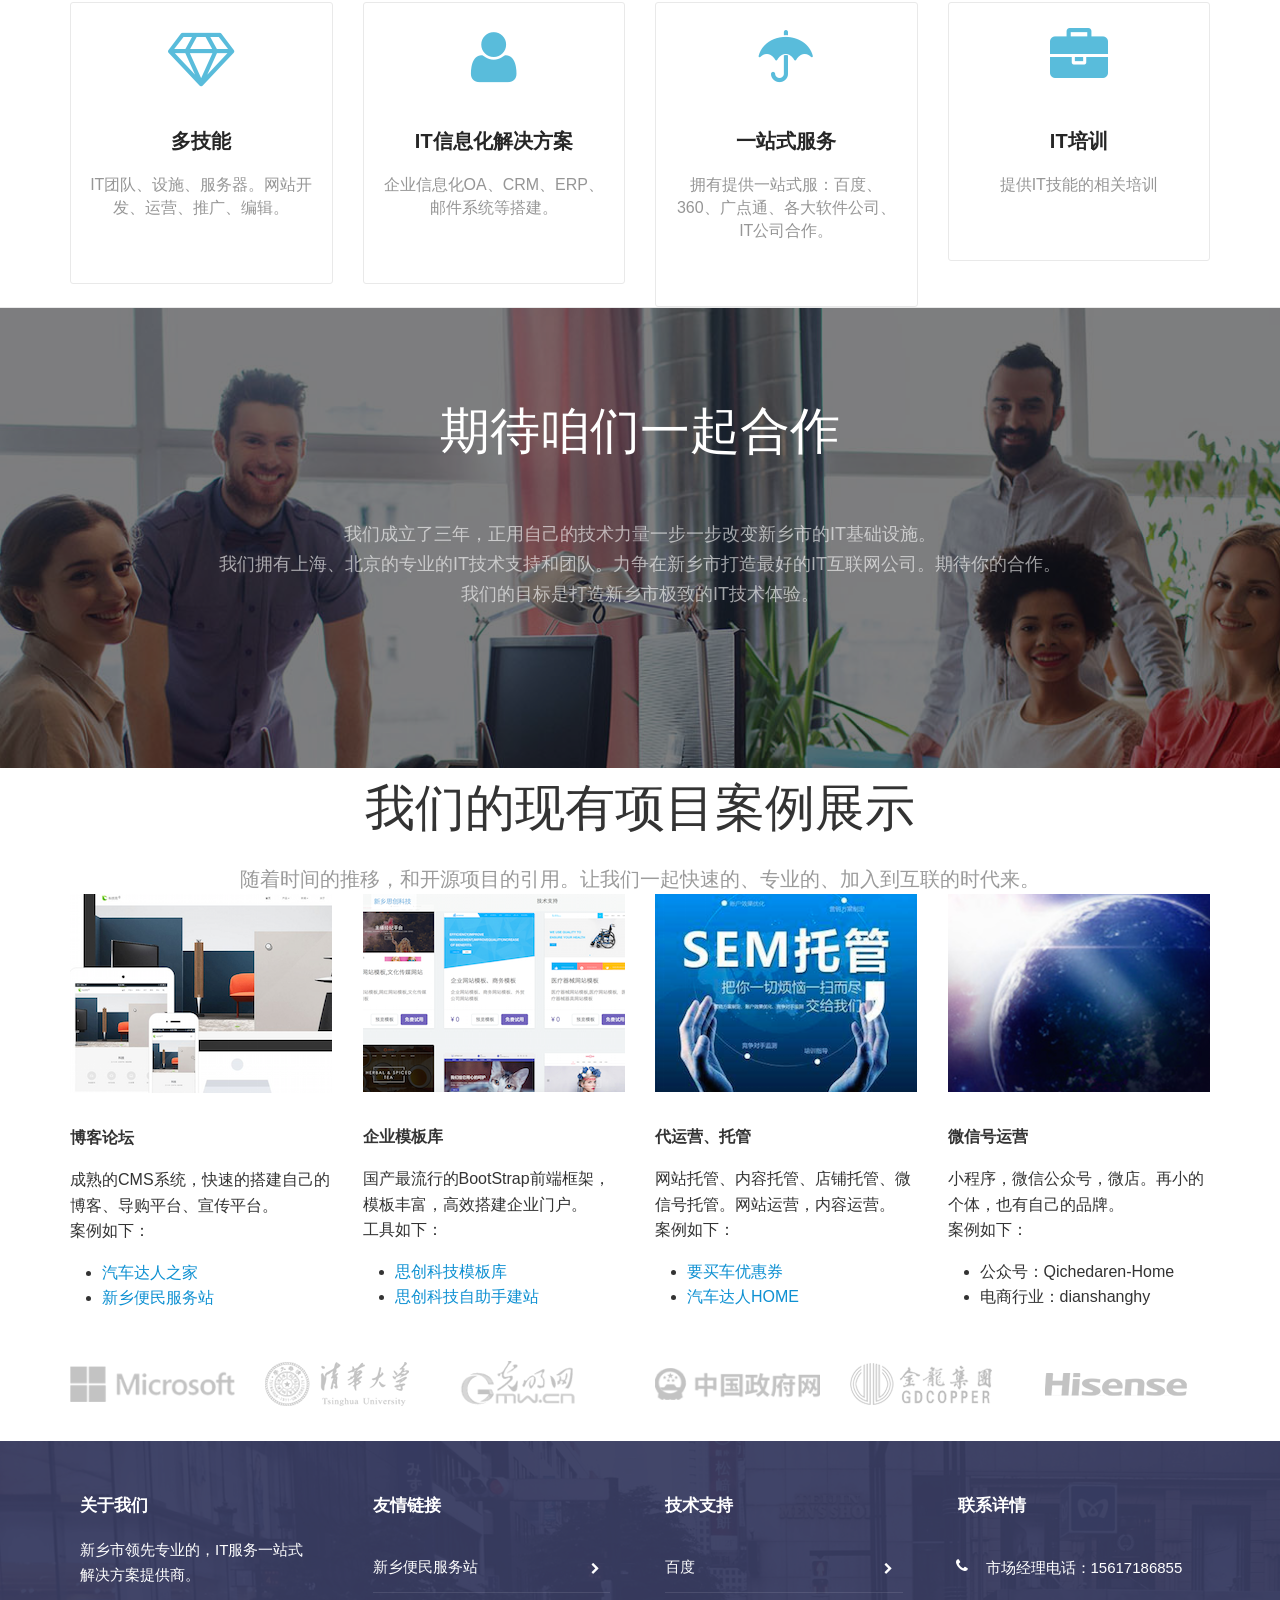
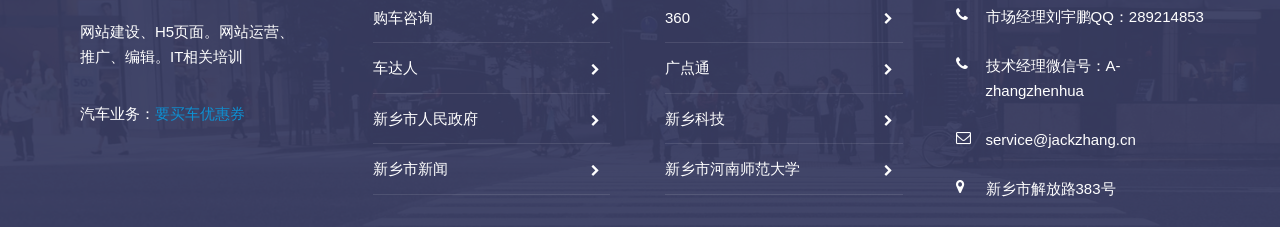
==== commit 16b3d6e6: "stype" ====
--- a/index.html
+++ b/index.html
@@ -8,7 +8,7 @@
   <meta http-equiv="X-UA-Compatible" content="ie=edge">
   <title>新乡市思创电子商务有限公司-IT解决方案-系统维护-网站运营-微信公众号运营-微信小程序运行-新乡市推广-IT培训</title>
   <link rel="stylesheet" href="assets/css/amazeui.css" />
-  <link rel="stylesheet" href="assets/css/common.min.css" />
+  <link rel="stylesheet" href="assets/css/common.min.css?1=1" />
   <link rel="stylesheet" href="assets/css/index.min.css" />
 <meta name="keywords" content="新乡市思创电子商务有限公司,新乡市,系统维护,IT解决方案,公众号,小程序,新乡市推广,IT团队搭建,客服管理,网站运营,网站推广,电子商务,IT培训" />
 <meta name="description" content="从事10年互联网行业，拥有上海、北京IT研发团队，负责新乡市的网站运营，推广，小程序，公众号的推广和运营及其开发，也可以帮助公司做一些IT的培训。新乡市的专业IT团队。欢迎各种商务合作。">
@@ -437,6 +437,93 @@
   </div>
 
 
+    <div class="section">
+      <div class="container">
+        <div class="section--header">
+          <h2 class="section--title">我们的现有项目案例展示</h2>
+          <p class="section--description">
+          随着时间的推移，和开源项目的引用。让我们一起快速的、专业的、加入到互联的时代来。
+          </p>
+        </div>
+
+        <!--about-container start-->
+        <div class="about-container">
+          <div class="our-mission">
+            <div class="am-g">
+              <div class="am-u-md-3">
+                <div class="our_mission--item">
+                  <div class="figure our_mission--item_media"><img src="./assets/images/jianzhan2.png" alt="新乡博客论坛"></div>
+                  <h3 class="our_mission--item_title">博客论坛</h3>
+                  <div class="our_mission--item_body">
+                    <p>
+                      成熟的CMS系统，快速的搭建自己的博客、导购平台、宣传平台。
+                      <br/>案例如下：
+                    </p>
+                    <ul>
+                      <li><a href="http://www.songqianle.cn">汽车达人之家</a></li>
+                      <li><a href="http://xinxiang.songqianle.cn">新乡便民服务站</a></li>
+                    </ul>
+                  </div>
+                </div>
+              </div>
+
+              <div class="am-u-md-3">
+                <div class="our_mission--item">
+                  <div class="figure our_mission--item_media"><img src="./assets/images/moban.png" alt="企业建站模板"></div>
+                  <h3 class="our_mission--item_title">企业模板库</h3>
+                  <div class="our_mission--item_body">
+                    <p>
+                      国产最流行的BootStrap前端框架，模板丰富，高效搭建企业门户。
+                      <br/>工具如下：
+                    </p>
+                    <ul>
+                      <li><a href="http://user.jackzhang.cn/#/template">思创科技模板库</a> </li>
+                      <li><a href="http://user.jackzhang.cn">思创科技自助手建站</a> </li>
+                    </ul>
+                  </div>
+                </div>
+              </div>
+
+              <div class="am-u-md-3">
+                <div class="our_mission--item">
+                  <div class="figure our_mission--item_media"><img src="./assets/images/tuoguan.png" alt="网站托管"></div>
+                  <h3 class="our_mission--item_title">代运营、托管</h3>
+                  <div class="our_mission--item_body">
+                    <p>
+                      网站托管、内容托管、店铺托管、微信号托管。网站运营，内容运营。
+                      <br/>案例如下：
+                    </p>
+                    <ul>
+                      <li><a href="http://www.yijiandaifahuo.com/">要买车优惠券</a></li>
+                      <li><a href="https://487204.kuaizhan.com/">汽车达人HOME</a></li>
+                    </ul>
+                  </div>
+                </div>
+              </div>
+
+              <div class="am-u-md-3">
+                <div class="our_mission--item">
+                  <div class="figure our_mission--item_media"><img src="./assets/images/weixin.png" alt="新乡微信号运营"></div>
+                  <h3 class="our_mission--item_title">微信号运营</h3>
+                  <div class="our_mission--item_body">
+                    <p>
+                      小程序，微信公众号，微店。再小的个体，也有自己的品牌。
+                      <br/>案例如下：
+                    </p>
+                    <ul>
+                      <li>公众号：Qichedaren-Home</li>
+                      <li>电商行业：dianshanghy</li>
+                    </ul>
+                  </div>
+                </div>
+              </div>
+            </div>
+          </div>
+        </div>
+        <!--about-container end-->
+      </div>
+    </div>
+
 
   <!--customer-logo start-->
     <div class="customer-logo">
--- a/assets/css/common.min.css
+++ b/assets/css/common.min.css
@@ -1 +1 @@
-@media (min-width:1200px){.container{width:1170px!important;margin:0 auto}}.header-box{background:#fff}.topbar{width:100%;background-color:#7c6aa6}.topbar .container .am-g{padding:3px 0;font-size:15px;color:#fff}.topbar .container .am-g .topbar-left{font-size:15px}.topbar .container .am-g .topbar-left .am-icon-globe{font-size:23px}.topbar .container .am-g .topbar-left .am-btn-primary{color:#fff;background-color:#7c6aa6;border-color:#7c6aa6}.topbar .container .am-g .topbar-left .am-btn{padding:0;line-height:1;margin-top:-10px}.topbar .container .am-g .topbar-right{line-height:34px;width:75%}.topbar .container .am-g .topbar-right i{opacity:.3;margin:0 5px}.topbar .container .am-g .topbar-right a{color:#fff;font-size:14px;margin:4px}.topbar .container .am-g .topbar-right a:nth-of-type(1){margin-left:20px}@media screen and (max-width:640px){.m-header .m-logo{width:150px;margin:8px auto}.m-header .m-logo img{width:150px;margin:0 auto}.m-header .am-offcanvas-bar{width:320px;background:#383d61}.m-header .am-icon-bars{font-size:30px;color:#262626}.m-header{padding:10px 0;background:#fFF}.am-menu-offcanvas1 .am-menu-nav>li>a:focus,.m-header .am-menu-offcanvas1 .am-menu-nav>.am-open>a,.m-header .am-menu-offcanvas1 .am-menu-nav>li>a:hover{background-color:#383d61!important;color:#fff;outline:0}.m-header .am-menu-offcanvas1 .am-menu-sub{background-color:#383d61!important}.m-header .am-menu-sub{padding:0}.m-header .am-menu-sub li{border-top:1px solid rgba(0,0,0,.3);-webkit-box-shadow:inset 0 1px 0 rgba(255,255,255,.05);box-shadow:inset 0 1px 0 rgba(255,255,255,.05);text-shadow:0 1px 0 rgba(0,0,0,.5);padding-left:36px}.m-header .am-menu-offcanvas1 .am-menu-nav>li>a{color:#fff}.m-header .am-menu-sub li a{color:rgba(255,255,255,.3);text-shadow:none!important}.m-header .nav-icon::before{margin-left:-14px;margin-right:5px}.m-header .nav-icon-globe::before{content:"\f0ac"}.m-header .nav-share-contain{height:44px;line-height:44px;text-indent:9px;padding:0;position:relative;color:#ccc;border-top:1px solid rgba(0,0,0,.3);-webkit-box-shadow:inset 0 1px 0 rgba(255,255,255,.05);box-shadow:inset 0 1px 0 rgba(255,255,255,.05);text-shadow:0 1px 0 rgba(0,0,0,.5)}}.header{padding:25px 0}.header .logo{padding-top:8px}.header .logo img{width:150px}.header .header-right{text-align:center}.header .header-right .header-contact{float:left;text-align:center;padding:0 100px 0 0}.header .header-right .header-contact .header_contacts--item{float:left;vertical-align:middle}.header .header-right .header-contact .header_contacts--item .contact_mini{position:relative;padding:0 40px 0 35px}.header .header-right .header-contact .header_contacts--item .contact_mini strong{display:block;font-size:15px;font-weight:600;text-align:left}.header .header-right .header-contact .header_contacts--item .contact_mini .contact-icon{font-size:26px;position:absolute;top:50%;transform:translate(0,-50%);left:0}.header .header-right .header-contact .header_contacts--item .contact_mini span{font-size:12px;color:#969696;display:block;text-align:left}.header .header-right .contact-btn{float:right}.header .header-right .contact-btn .am-btn-secondary{color:#59bcdb;background-color:#fff;border-color:#59bcdb}.header .header-right .contact-btn .am-btn-secondary:hover{background-color:#59bcdb;color:#fff}.nav-contain{width:100%;border-top:1px solid #e9e9e9;box-shadow:0 1px 3px #e9e9e9}.nav-contain .nav-inner{max-width:1140px;margin:0 auto}.nav-contain .nav-inner .am-nav li{padding:25px 10px;list-style:none;position:relative}.nav-contain .nav-inner .am-nav li:hover .sub-menu{display:block}.nav-contain .nav-inner .am-nav li .sub-menu{display:none;padding-left:0;position:absolute;box-shadow:0 0 7px rgba(0,0,0,.15);top:100%;left:6px;z-index:1000!important;background:#fff;border-radius:0 0 3px 3px;margin:0}.nav-contain .nav-inner .am-nav li .sub-menu .menu-item{min-width:160px;border-top:1px solid #eaeaea;position:relative;padding:15px 10px}.nav-contain .nav-inner .am-nav li .sub-menu .menu-item a{display:block;padding:0 20px}.nav-contain .nav-inner .am-nav li a{color:#333;padding:0}.nav-contain .nav-inner .am-nav li a:hover{color:#6975a6;background:#fff}@font-face{font-family:fontawesome;src:url(../fonts/fontawesome-webfont.ttf),url(../fonts/fontawesome-webfont.woff)}.page-header{text-align:center;padding:80px 0 92px;font-weight:300;background:url(../images/pattern-dark.png) #383d61}.page-header .page-header-title{font-size:60px;color:#fff;font-weight:400}.breadcrumb-box{border-bottom:1px solid #e9e9e9}.breadcrumb-box .am-breadcrumb{padding:16px 0 0;margin-bottom:1rem}.breadcrumb-box .am-breadcrumb li a{font-size:14px;color:#262626}.breadcrumb-box .am-breadcrumb .am-active{color:##6975a6}.section{padding:100px 0}.section .section--header .section--title{font-size:50px;font-weight:300;text-align:center}.section .section--header .section--description{font-size:20px;line-height:30px;color:#9b9b9b;text-align:center;margin:13px 0 0}@media screen and (max-width:640px){.section{padding:50px 0!important}.section .section--header{padding:0 15px}.section .section--header .section--title{font-size:30px!important}.section .section--header .section--description{font-size:15px;line-height:32px}.section--description{font-size:16px}}.layout-footer .footer{width:100%;background:url(../images/footer.jpg);background-size:cover;position:relative}.layout-footer .footer .am-u-md-3{padding-left:25px}.layout-footer .footer .footer--bg{position:absolute;width:100%;height:100%;opacity:.95;top:0;left:0}.layout-footer .footer .footer--inner{position:relative;z-index:1}.layout-footer .footer .footer--inner .footer_main{position:relative}.layout-footer .footer .footer_main--column{margin:50px 0 0}.layout-footer .footer .footer_main--column_title{color:#fff;font-size:17px;line-height:29px;font-weight:700;display:block}.layout-footer .footer .footer_about{position:relative;padding:17px 25px 0 0}.layout-footer .footer .footer_about--text{font-size:15px;line-height:25px;color:#fff;padding:0 0 16px}.layout-footer .footer .footer_navigation{padding:6px 15px 0 0}.layout-footer .footer .footer_navigation--item{display:block;position:relative;padding:12px 25px 12px 0;text-align:left;border-bottom:1px solid rgba(255,255,255,.1)}.layout-footer .footer .footer_navigation--item::before{position:absolute;content:"\f054";display:block;right:10px;top:50%;transform:translate(0,-50%);margin-top:3px;color:#fff;font-size:12px;font-family:fontawesome}.layout-footer .footer .footer_navigation--link{color:#fff;font-size:15px;line-height:22px}.layout-footer .footer .footer_navigation--link:hover{text-decoration:underline}.layout-footer .footer .footer_contact_info{padding:5px 0 0}.layout-footer .footer .footer_contact_info--item{padding:10px 0;position:relative;color:#fff;font-size:15px;line-height:25px;list-style:none}.layout-footer .footer .footer_contact_info--item i{display:block;position:absolute;left:-2px;top:12px}.layout-footer .footer .footer_contact_info--item span{display:inline-block;vertical-align:text-top;padding:0 0 0 28px}.contact_card{background:#fff;border:1px solid #e9e9e9;border-radius:3px;position:relative;text-align:center;padding:138px 0 48px;margin:30px}.contact_card .contact_card--icon{position:absolute;font-size:56px;display:block;top:37px;left:50%;transform:translate(-50%,0);color:#59bcdb}.contact_card .contact_card--title{font-size:20px;display:inline-block}.contact_card .contact_card--text{padding:0 0 10px;color:#969696;font-size:16px;line-height:23px}.contact_card .contact_card--text a{color:#969696}.contact_card .am-btn-secondary{background-color:transparent;color:#59bcdb;border-color:#59bcdb;border-width:2px;padding:12px 18px}.contact_card .am-btn-secondary:hover{background-color:#59bcdb;color:#fff}+@media (min-width:1200px){.container{width:1170px!important;margin:0 auto}}.header-box{background:#fff}.topbar{width:100%;background-color:#7c6aa6}.topbar .container .am-g{padding:3px 0;font-size:15px;color:#fff}.topbar .container .am-g .topbar-left{font-size:15px}.topbar .container .am-g .topbar-left .am-icon-globe{font-size:23px}.topbar .container .am-g .topbar-left .am-btn-primary{color:#fff;background-color:#7c6aa6;border-color:#7c6aa6}.topbar .container .am-g .topbar-left .am-btn{padding:0;line-height:1;margin-top:-10px}.topbar .container .am-g .topbar-right{line-height:34px;width:75%}.topbar .container .am-g .topbar-right i{opacity:.3;margin:0 5px}.topbar .container .am-g .topbar-right a{color:#fff;font-size:14px;margin:4px}.topbar .container .am-g .topbar-right a:nth-of-type(1){margin-left:20px}@media screen and (max-width:640px){.m-header .m-logo{width:150px;margin:8px auto}.m-header .m-logo img{width:150px;margin:0 auto}.m-header .am-offcanvas-bar{width:320px;background:#383d61}.m-header .am-icon-bars{font-size:30px;color:#262626}.m-header{padding:10px 0;background:#fFF}.am-menu-offcanvas1 .am-menu-nav>li>a:focus,.m-header .am-menu-offcanvas1 .am-menu-nav>.am-open>a,.m-header .am-menu-offcanvas1 .am-menu-nav>li>a:hover{background-color:#383d61!important;color:#fff;outline:0}.m-header .am-menu-offcanvas1 .am-menu-sub{background-color:#383d61!important}.m-header .am-menu-sub{padding:0}.m-header .am-menu-sub li{border-top:1px solid rgba(0,0,0,.3);-webkit-box-shadow:inset 0 1px 0 rgba(255,255,255,.05);box-shadow:inset 0 1px 0 rgba(255,255,255,.05);text-shadow:0 1px 0 rgba(0,0,0,.5);padding-left:36px}.m-header .am-menu-offcanvas1 .am-menu-nav>li>a{color:#fff}.m-header .am-menu-sub li a{color:rgba(255,255,255,.3);text-shadow:none!important}.m-header .nav-icon::before{margin-left:-14px;margin-right:5px}.m-header .nav-icon-globe::before{content:"\f0ac"}.m-header .nav-share-contain{height:44px;line-height:44px;text-indent:9px;padding:0;position:relative;color:#ccc;border-top:1px solid rgba(0,0,0,.3);-webkit-box-shadow:inset 0 1px 0 rgba(255,255,255,.05);box-shadow:inset 0 1px 0 rgba(255,255,255,.05);text-shadow:0 1px 0 rgba(0,0,0,.5)}}.header{padding:25px 0}.header .logo{padding-top:8px}.header .logo img{width:150px}.header .header-right{text-align:center}.header .header-right .header-contact{float:left;text-align:center;padding:0 100px 0 0}.header .header-right .header-contact .header_contacts--item{float:left;vertical-align:middle}.header .header-right .header-contact .header_contacts--item .contact_mini{position:relative;padding:0 40px 0 35px}.header .header-right .header-contact .header_contacts--item .contact_mini strong{display:block;font-size:15px;font-weight:600;text-align:left}.header .header-right .header-contact .header_contacts--item .contact_mini .contact-icon{font-size:26px;position:absolute;top:50%;transform:translate(0,-50%);left:0}.header .header-right .header-contact .header_contacts--item .contact_mini span{font-size:12px;color:#969696;display:block;text-align:left}.header .header-right .contact-btn{float:right}.header .header-right .contact-btn .am-btn-secondary{color:#59bcdb;background-color:#fff;border-color:#59bcdb}.header .header-right .contact-btn .am-btn-secondary:hover{background-color:#59bcdb;color:#fff}.nav-contain{width:100%;border-top:1px solid #e9e9e9;box-shadow:0 1px 3px #e9e9e9}.nav-contain .nav-inner{max-width:1140px;margin:0 auto}.nav-contain .nav-inner .am-nav li{padding:25px 10px;list-style:none;position:relative}.nav-contain .nav-inner .am-nav li:hover .sub-menu{display:block}.nav-contain .nav-inner .am-nav li .sub-menu{display:none;padding-left:0;position:absolute;box-shadow:0 0 7px rgba(0,0,0,.15);top:100%;left:6px;z-index:1000!important;background:#fff;border-radius:0 0 3px 3px;margin:0}.nav-contain .nav-inner .am-nav li .sub-menu .menu-item{min-width:160px;border-top:1px solid #eaeaea;position:relative;padding:15px 10px}.nav-contain .nav-inner .am-nav li .sub-menu .menu-item a{display:block;padding:0 20px}.nav-contain .nav-inner .am-nav li a{color:#333;padding:0}.nav-contain .nav-inner .am-nav li a:hover{color:#6975a6;background:#fff}@font-face{font-family:fontawesome;src:url(../fonts/fontawesome-webfont.ttf),url(../fonts/fontawesome-webfont.woff)}.page-header{text-align:center;padding:80px 0 92px;font-weight:300;background:url(../images/pattern-dark.png) #383d61}.page-header .page-header-title{font-size:60px;color:#fff;font-weight:400}.breadcrumb-box{border-bottom:1px solid #e9e9e9}.breadcrumb-box .am-breadcrumb{padding:16px 0 0;margin-bottom:1rem}.breadcrumb-box .am-breadcrumb li a{font-size:14px;color:#262626}.breadcrumb-box .am-breadcrumb .am-active{color:##6975a6}.section{padding:0}.section .section--header .section--title{font-size:50px;font-weight:300;text-align:center}.section .section--header .section--description{font-size:20px;line-height:30px;color:#9b9b9b;text-align:center;margin:13px 0 0}@media screen and (max-width:640px){.section{padding:50px 0!important}.section .section--header{padding:0 15px}.section .section--header .section--title{font-size:30px!important}.section .section--header .section--description{font-size:15px;line-height:32px}.section--description{font-size:16px}}.layout-footer .footer{width:100%;background:url(../images/footer.jpg);background-size:cover;position:relative}.layout-footer .footer .am-u-md-3{padding-left:25px}.layout-footer .footer .footer--bg{position:absolute;width:100%;height:100%;opacity:.95;top:0;left:0}.layout-footer .footer .footer--inner{position:relative;z-index:1}.layout-footer .footer .footer--inner .footer_main{position:relative}.layout-footer .footer .footer_main--column{margin:50px 0 0}.layout-footer .footer .footer_main--column_title{color:#fff;font-size:17px;line-height:29px;font-weight:700;display:block}.layout-footer .footer .footer_about{position:relative;padding:17px 25px 0 0}.layout-footer .footer .footer_about--text{font-size:15px;line-height:25px;color:#fff;padding:0 0 16px}.layout-footer .footer .footer_navigation{padding:6px 15px 0 0}.layout-footer .footer .footer_navigation--item{display:block;position:relative;padding:12px 25px 12px 0;text-align:left;border-bottom:1px solid rgba(255,255,255,.1)}.layout-footer .footer .footer_navigation--item::before{position:absolute;content:"\f054";display:block;right:10px;top:50%;transform:translate(0,-50%);margin-top:3px;color:#fff;font-size:12px;font-family:fontawesome}.layout-footer .footer .footer_navigation--link{color:#fff;font-size:15px;line-height:22px}.layout-footer .footer .footer_navigation--link:hover{text-decoration:underline}.layout-footer .footer .footer_contact_info{padding:5px 0 0}.layout-footer .footer .footer_contact_info--item{padding:10px 0;position:relative;color:#fff;font-size:15px;line-height:25px;list-style:none}.layout-footer .footer .footer_contact_info--item i{display:block;position:absolute;left:-2px;top:12px}.layout-footer .footer .footer_contact_info--item span{display:inline-block;vertical-align:text-top;padding:0 0 0 28px}.contact_card{background:#fff;border:1px solid #e9e9e9;border-radius:3px;position:relative;text-align:center;padding:138px 0 48px;margin:30px}.contact_card .contact_card--icon{position:absolute;font-size:56px;display:block;top:37px;left:50%;transform:translate(-50%,0);color:#59bcdb}.contact_card .contact_card--title{font-size:20px;display:inline-block}.contact_card .contact_card--text{padding:0 0 10px;color:#969696;font-size:16px;line-height:23px}.contact_card .contact_card--text a{color:#969696}.contact_card .am-btn-secondary{background-color:transparent;color:#59bcdb;border-color:#59bcdb;border-width:2px;padding:12px 18px}.contact_card .am-btn-secondary:hover{background-color:#59bcdb;color:#fff}
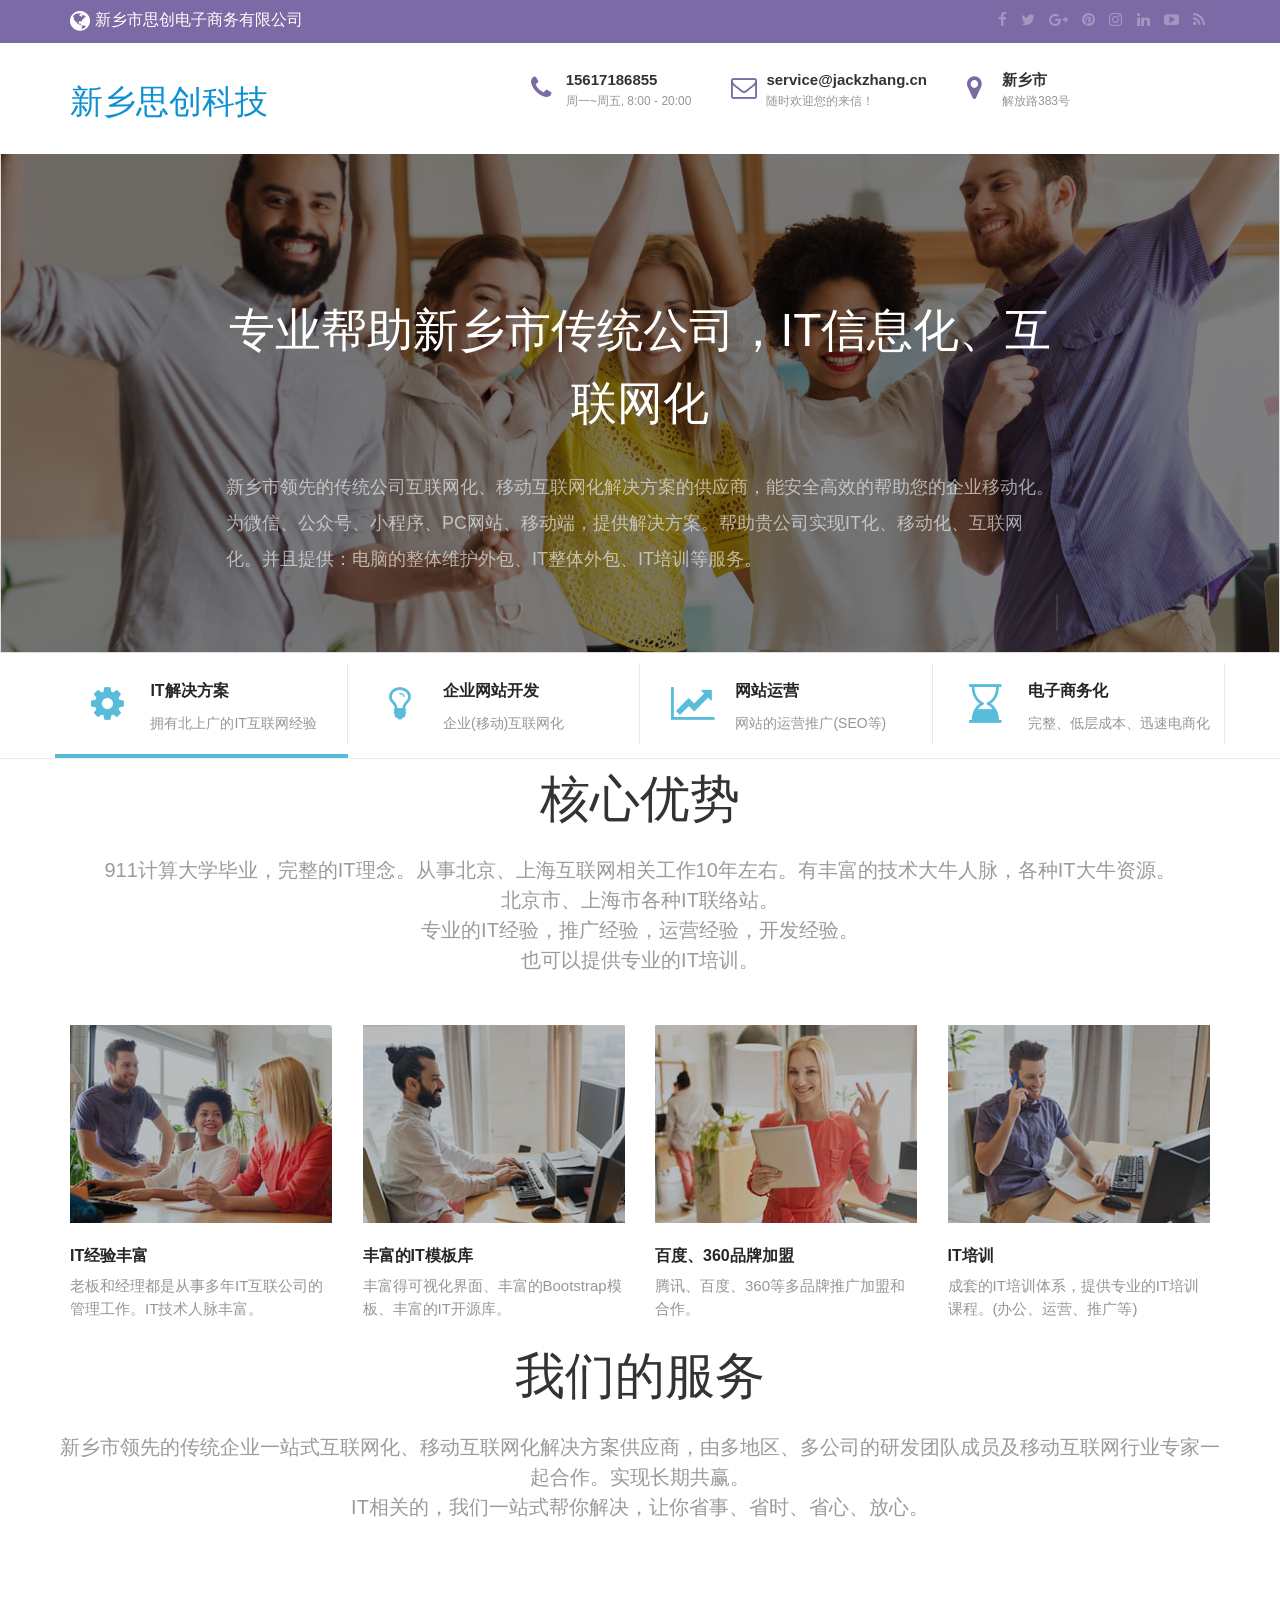
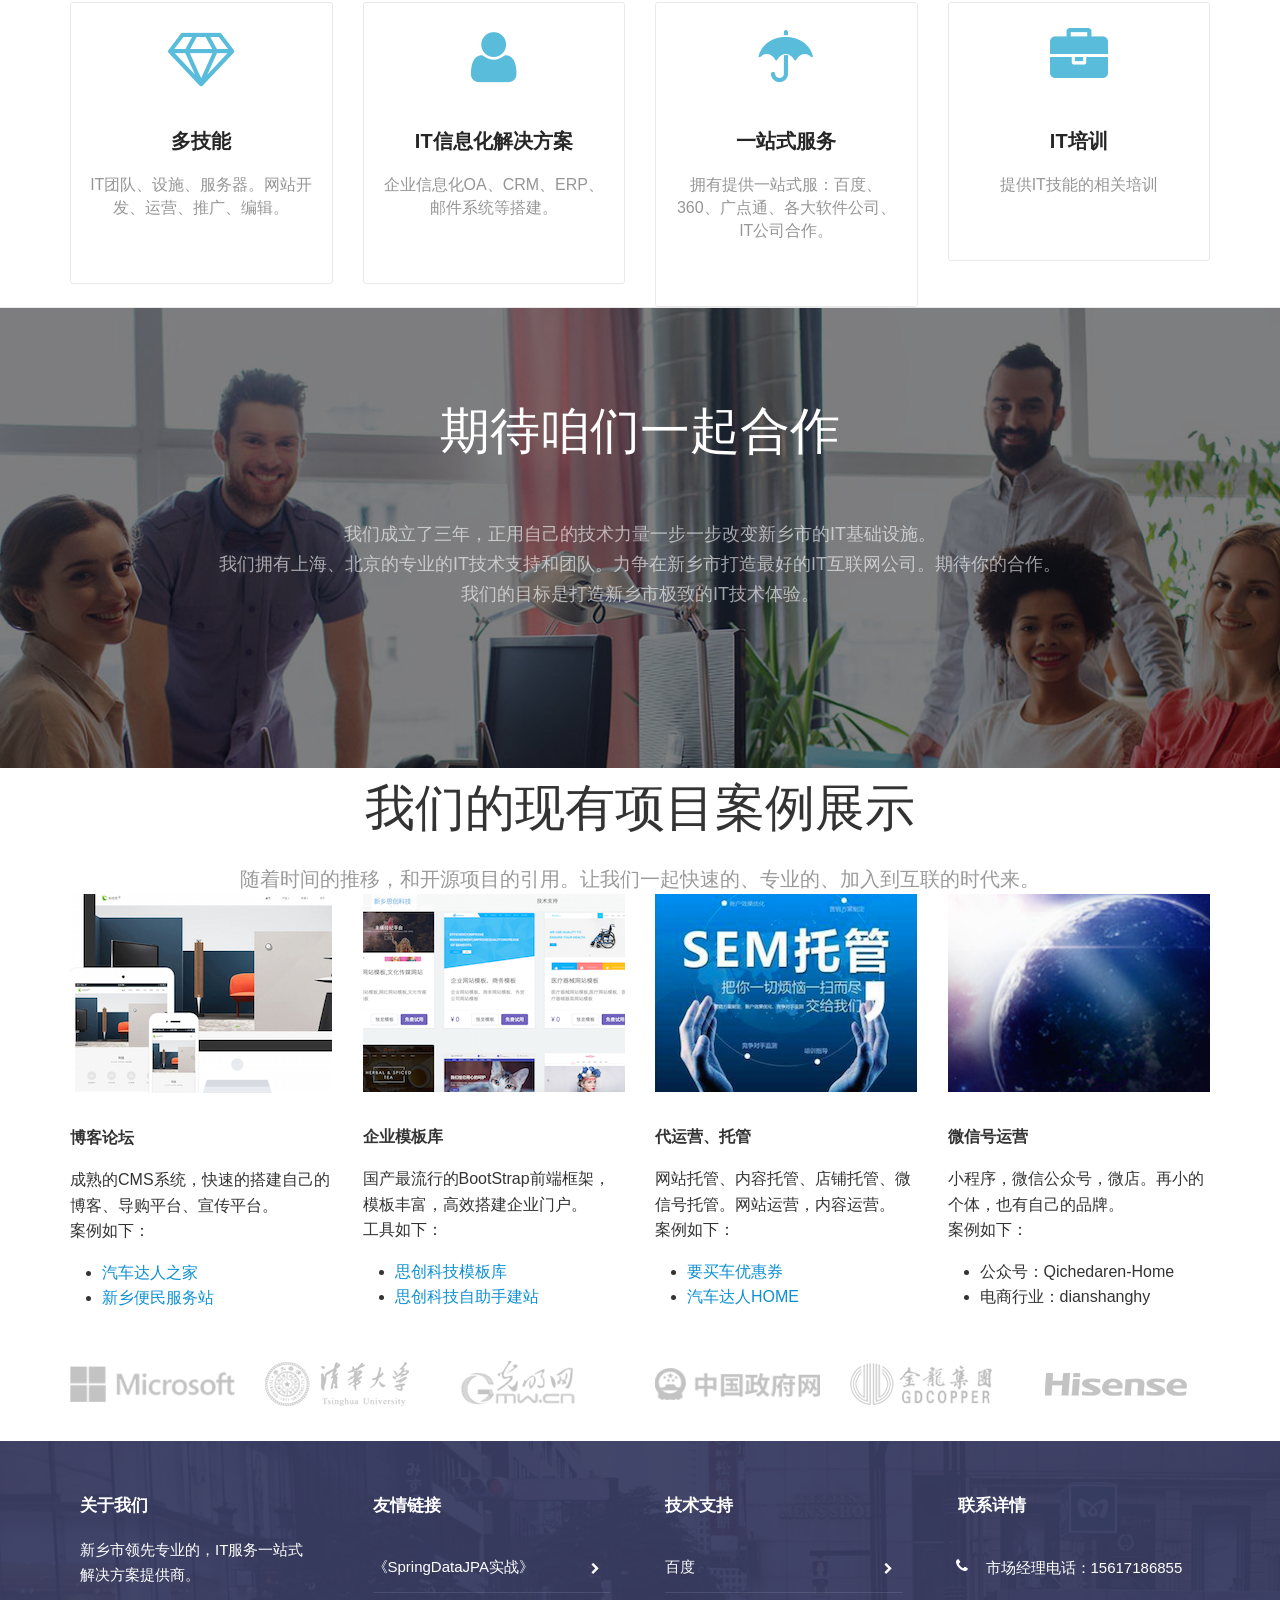
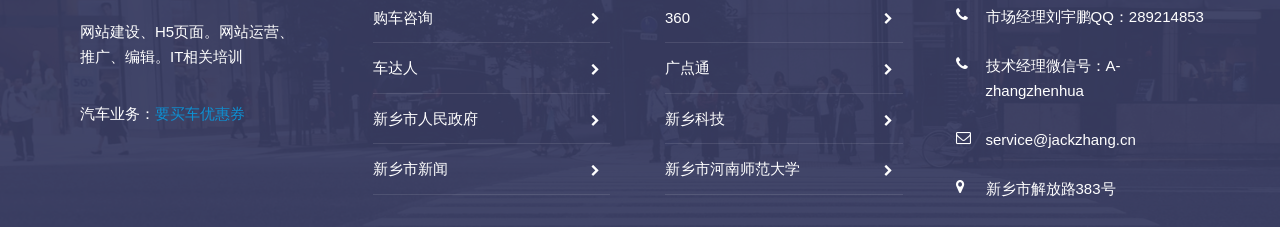
==== commit 200ef4f4: "feat: 添加《SpringDataJPA实战》连接地址 http://www.jackzhang.cn/spring-data-jpa-guide/" ====
--- a/index.html
+++ b/index.html
@@ -600,7 +600,7 @@
                 <div class="footer_main--column">
                   <strong class="footer_main--column_title">友情链接</strong>
                   <ul class="footer_navigation">
-                    <li class="footer_navigation--item"><a href="http://xinxiang.songqianle.cn/" class="footer_navigation--link">新乡便民服务站</a></li>
+                    <li class="footer_navigation--item"><a href="http://www.jackzhang.cn/spring-data-jpa-guide/" class="footer_navigation--link">《SpringDataJPA实战》</a></li>
                     <li class="footer_navigation--item"><a href="http://www.yijiandaifahuo.com/" class="footer_navigation--link">购车咨询</a></li>
                     <li class="footer_navigation--item"><a href="http://www.songqianle.cn/" class="footer_navigation--link">车达人</a></li>
                     <li class="footer_navigation--item"><a href="http://www.xinxiang.gov.cn/" class="footer_navigation--link">新乡市人民政府</a></li>
